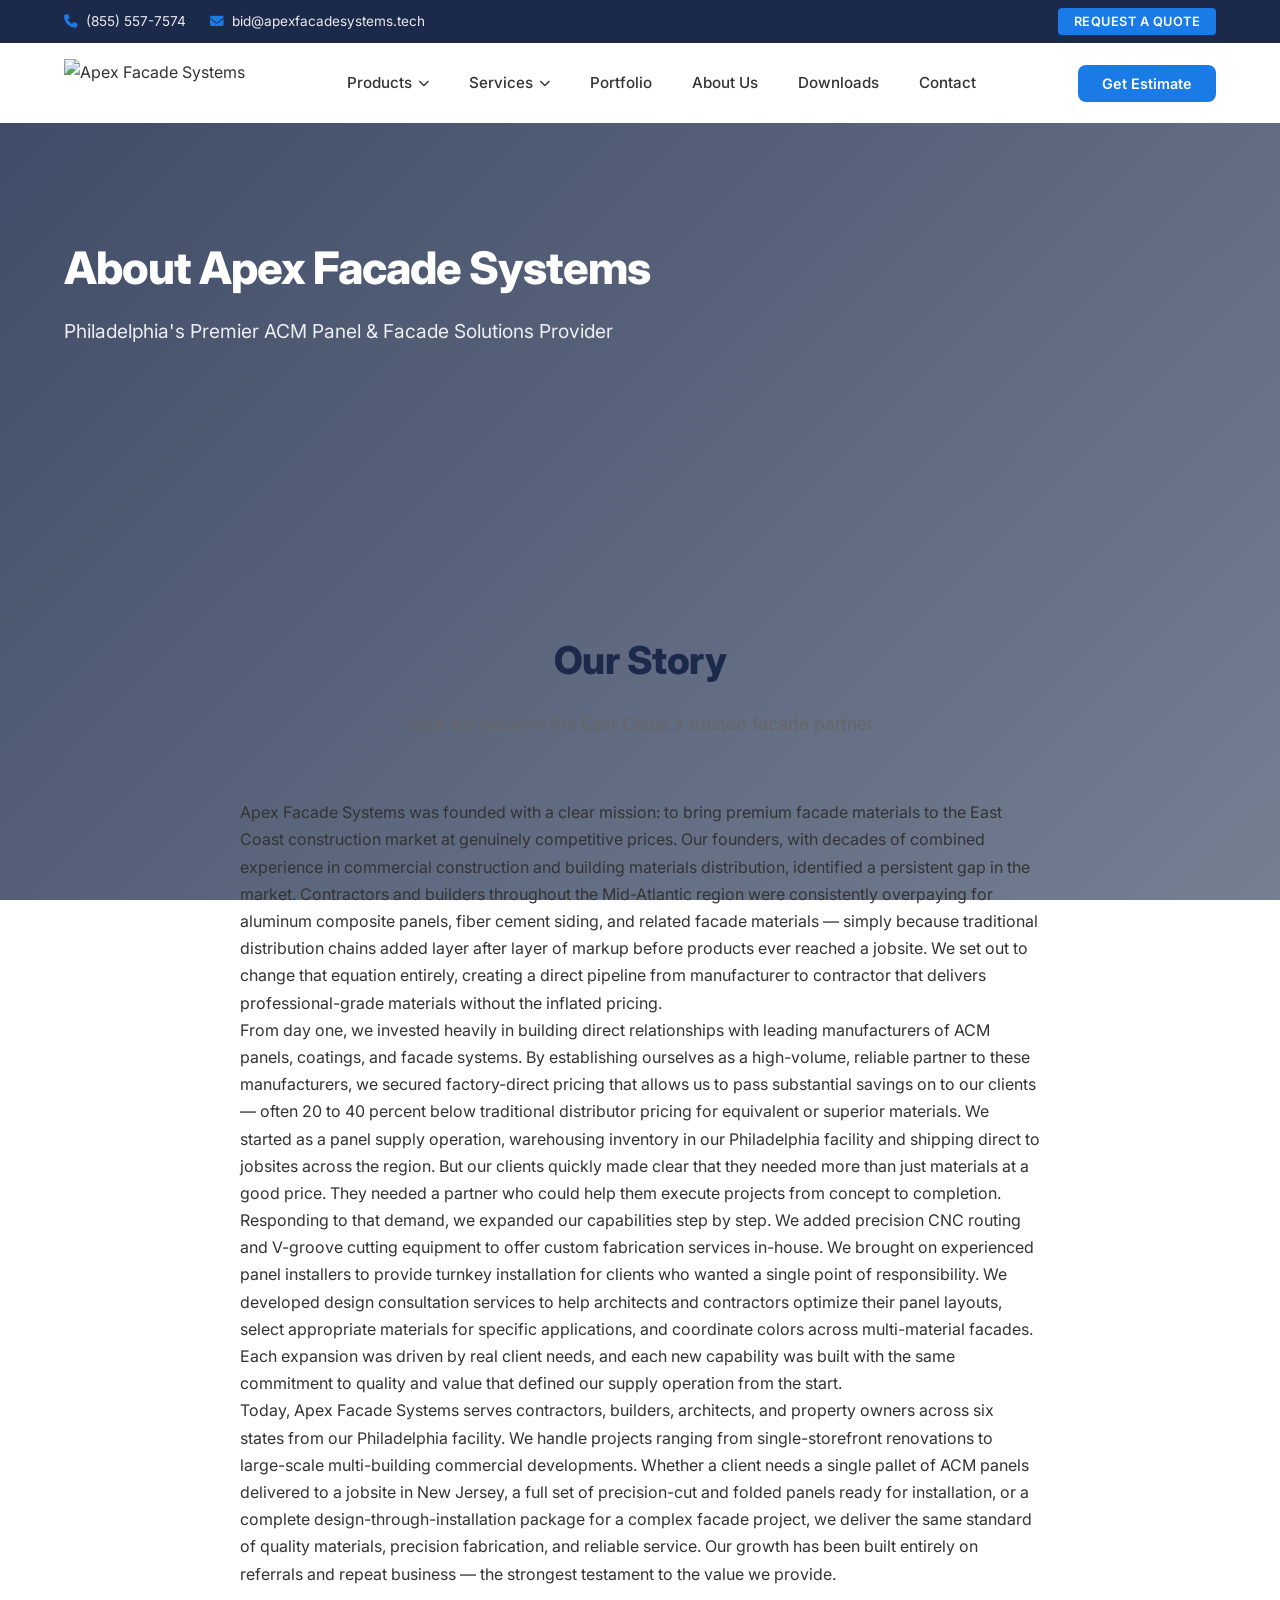
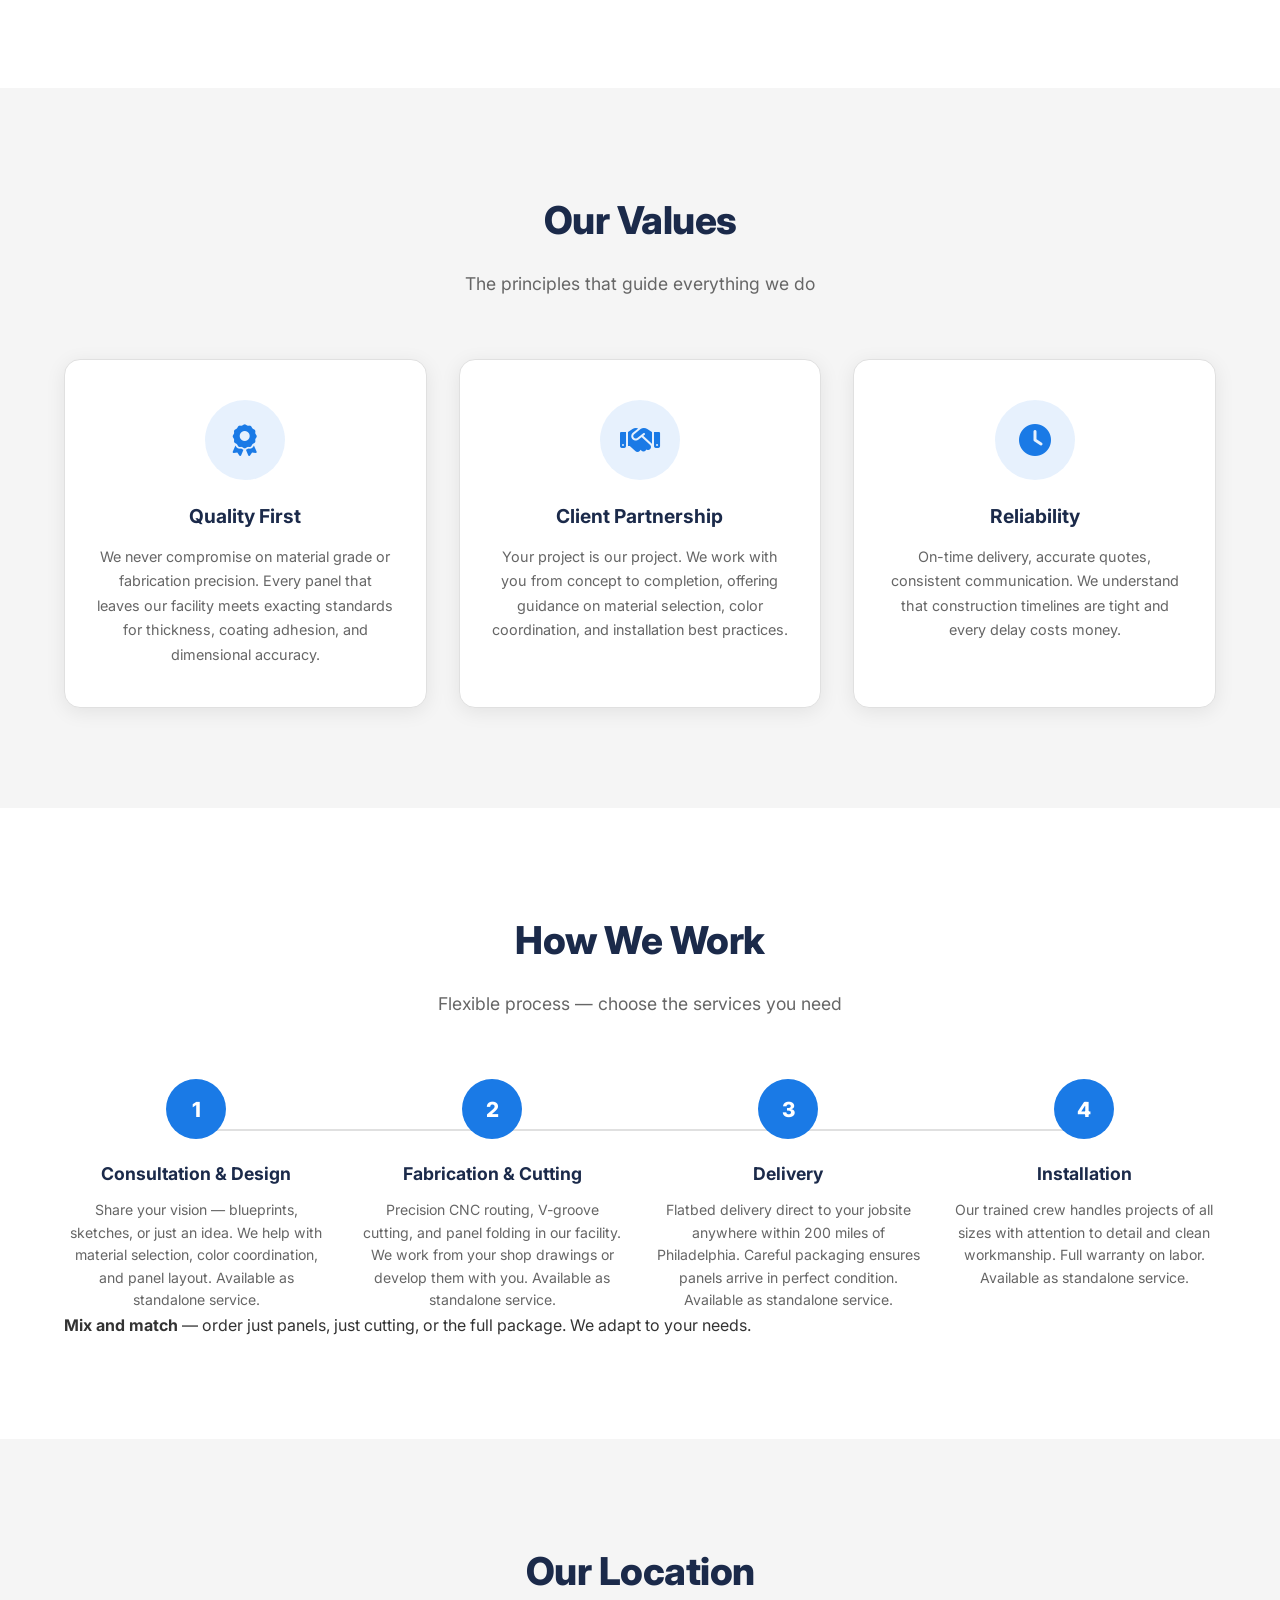
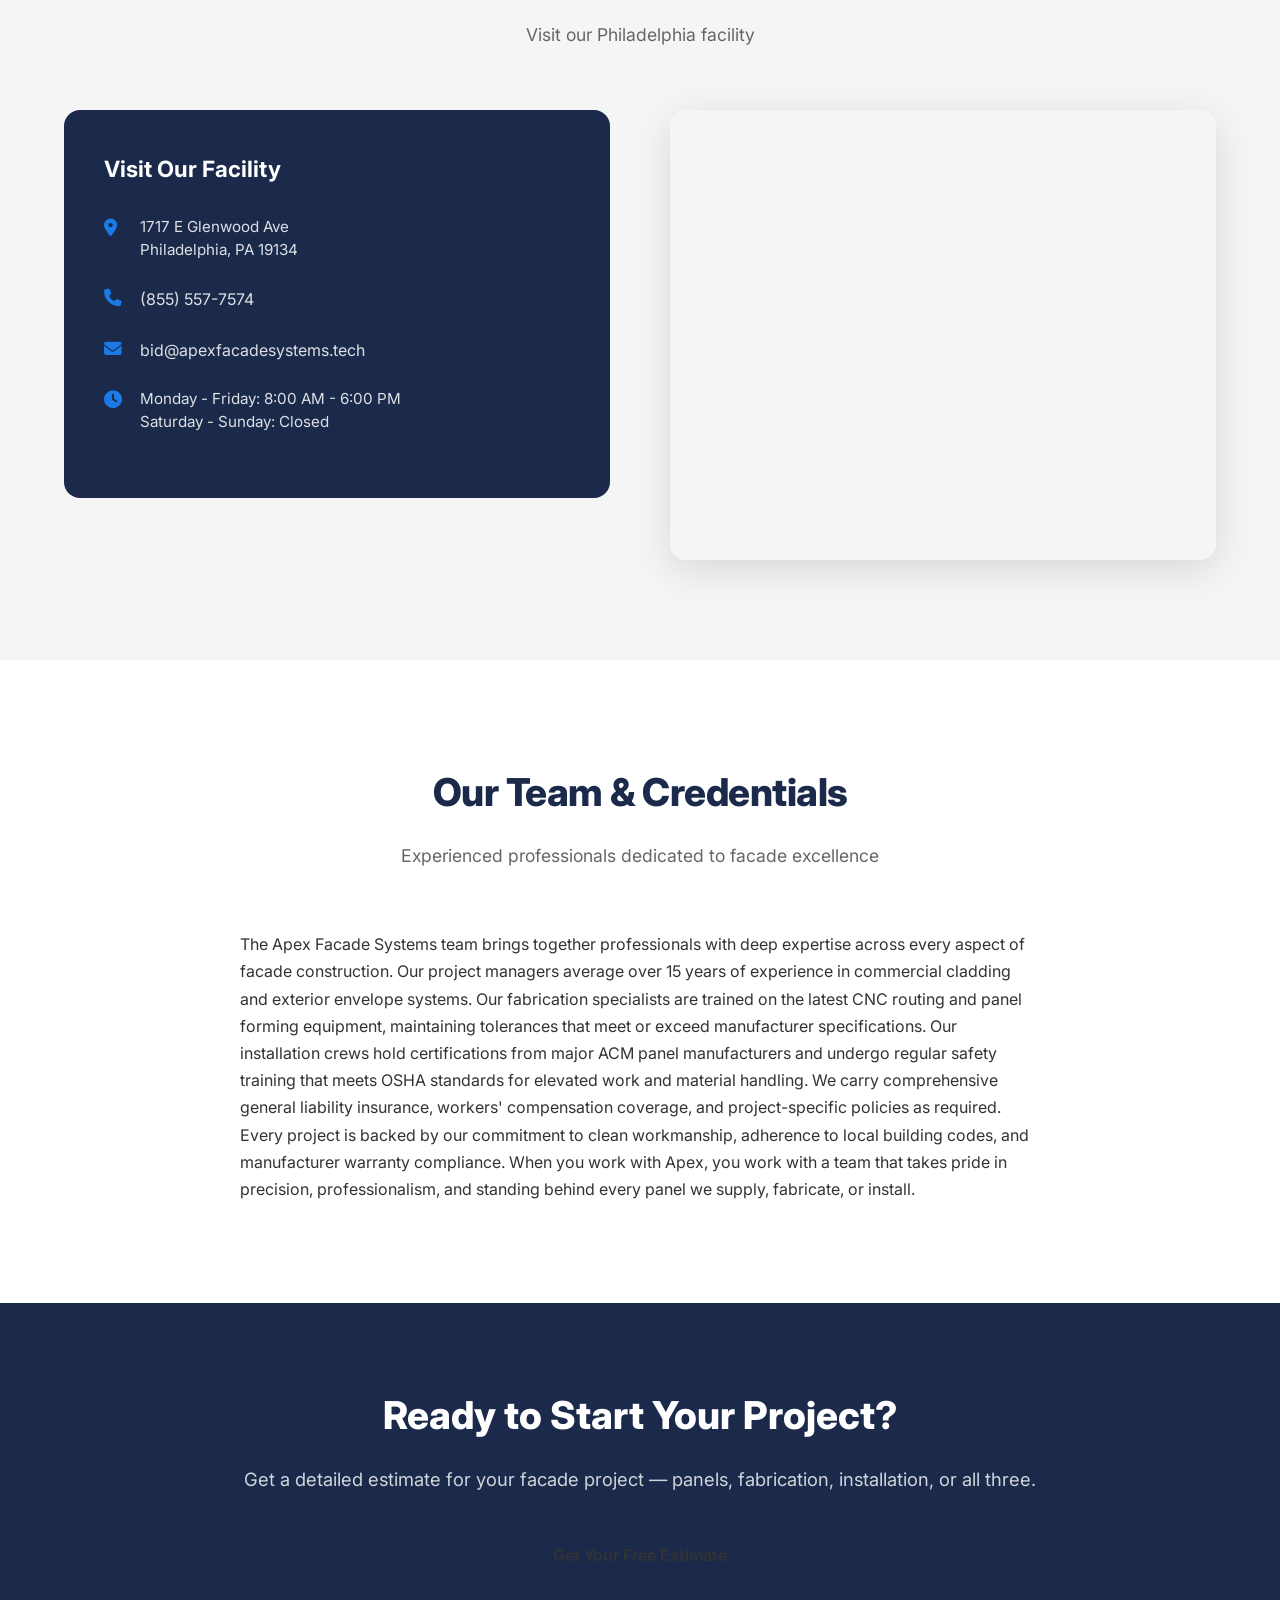
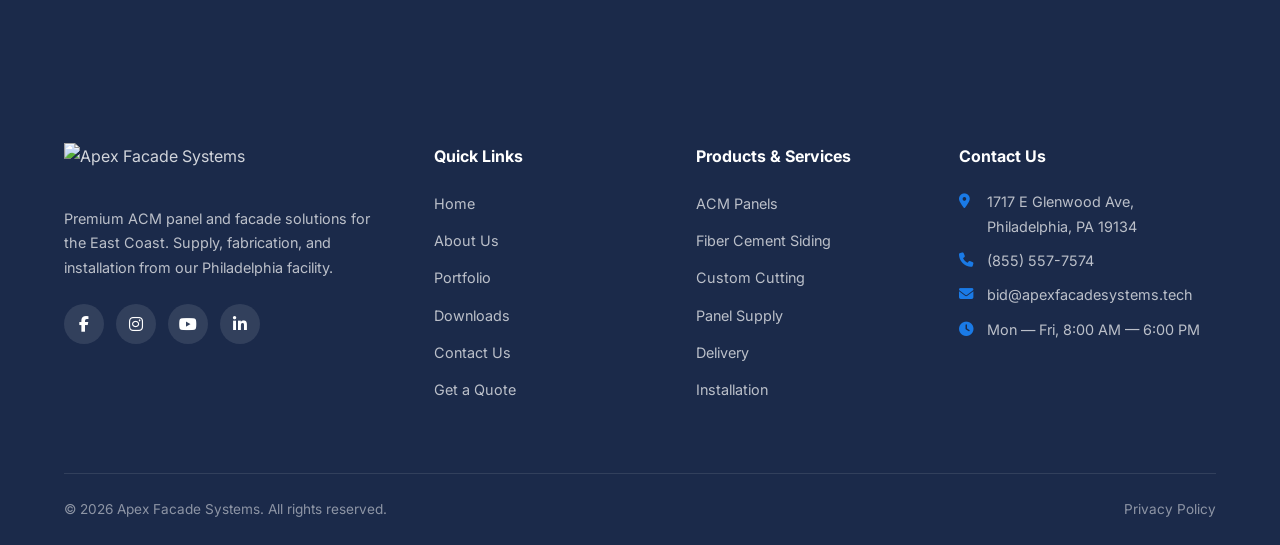
==== about.html @ 099fd4e0 "Build complete multi-page professional website for Apex Facade Systems Complete website with 8 pages" ====
<!DOCTYPE html>
<html lang="en">
<head>
    <meta charset="UTF-8">
    <meta name="viewport" content="width=device-width, initial-scale=1.0">
    <title>About Us | Apex Facade Systems - Philadelphia ACM Panel Experts</title>
    <meta name="description" content="Learn about Apex Facade Systems — Philadelphia's premier ACM panel and facade solutions provider. Factory-direct pricing, precision fabrication, and reliable service for contractors across 6 states.">
    <meta name="keywords" content="ACM panels Philadelphia, facade systems, aluminum composite panels, about Apex Facade Systems">
    <link rel="canonical" href="https://apexfacadesystems.tech/about.html">

    <!-- Open Graph Tags -->
    <meta property="og:title" content="About Us | Apex Facade Systems - Philadelphia ACM Panel Experts">
    <meta property="og:description" content="Philadelphia's premier ACM panel and facade solutions provider. Factory-direct pricing, precision fabrication, and reliable service for contractors across 6 states.">
    <meta property="og:type" content="website">
    <meta property="og:url" content="https://apexfacadesystems.tech/about.html">
    <meta property="og:image" content="https://apexfacadesystems.tech/images/og-about.jpg">
    <meta property="og:site_name" content="Apex Facade Systems">

    <!-- Twitter Card -->
    <meta name="twitter:card" content="summary_large_image">
    <meta name="twitter:title" content="About Us | Apex Facade Systems - Philadelphia ACM Panel Experts">
    <meta name="twitter:description" content="Philadelphia's premier ACM panel and facade solutions provider. Factory-direct pricing, precision fabrication, and reliable service.">
    <meta name="twitter:image" content="https://apexfacadesystems.tech/images/og-about.jpg">

    <!-- Font Awesome 6 -->
    <link rel="stylesheet" href="https://cdnjs.cloudflare.com/ajax/libs/font-awesome/6.5.1/css/all.min.css">

    <!-- Main Stylesheet -->
    <link rel="stylesheet" href="css/style.css">

    <!-- Schema.org JSON-LD -->
    <script type="application/ld+json">
    {
        "@context": "https://schema.org",
        "@type": "HomeAndConstructionBusiness",
        "name": "Apex Facade Systems",
        "address": {
            "@type": "PostalAddress",
            "streetAddress": "1717 E Glenwood Ave",
            "addressLocality": "Philadelphia",
            "addressRegion": "PA",
            "postalCode": "19134",
            "addressCountry": "US"
        },
        "telephone": "(855) 557-7574",
        "email": "bid@apexfacadesystems.tech",
        "url": "https://apexfacadesystems.tech",
        "openingHours": "Mo-Fr 08:00-18:00",
        "image": "https://apexfacadesystems.tech/images/logo.png",
        "description": "Philadelphia's premier ACM panel and facade solutions provider offering factory-direct pricing, precision fabrication, and reliable service.",
        "areaServed": ["Pennsylvania", "New Jersey", "Delaware", "Maryland", "New York", "Connecticut"]
    }
    </script>

    <!-- Google Analytics 4 Placeholder -->
    <!-- <script async src="https://www.googletagmanager.com/gtag/js?id=G-XXXXXXXXXX"></script>
    <script>
        window.dataLayer = window.dataLayer || [];
        function gtag(){dataLayer.push(arguments);}
        gtag('js', new Date());
        gtag('config', 'G-XXXXXXXXXX');
    </script> -->

    <!-- Facebook Pixel Placeholder -->
    <!-- <script>
        !function(f,b,e,v,n,t,s)
        {if(f.fbq)return;n=f.fbq=function(){n.callMethod?
        n.callMethod.apply(n,arguments):n.queue.push(arguments)};
        if(!f._fbq)f._fbq=n;n.push=n;n.loaded=!0;n.version='2.0';
        n.queue=[];t=b.createElement(e);t.async=!0;
        t.src=v;s=b.getElementsByTagName(e)[0];
        s.parentNode.insertBefore(t,s)}(window, document,'script',
        'https://connect.facebook.net/en_US/fbevents.js');
        fbq('init', 'XXXXXXXXXXXXXXXXX');
        fbq('track', 'PageView');
    </script> -->
</head>
<body>

    <!-- Top Bar -->
    <div class="top-bar">
        <div class="container">
            <div class="top-bar-left">
                <a data-phone href="#"><i class="fas fa-phone"></i> <span>Loading...</span></a>
                <a data-email href="#"><i class="fas fa-envelope"></i> <span>Loading...</span></a>
            </div>
            <div class="top-bar-right">
                <a href="estimate.html" class="btn-sm">Request a Quote</a>
            </div>
        </div>
    </div>

    <!-- Navigation -->
    <nav class="main-nav">
        <div class="container">
            <a href="index.html" class="nav-logo">
                <img src="images/logo.png" alt="Apex Facade Systems">
            </a>
            <ul class="nav-menu">
                <li>
                    <a href="#">Products <i class="fas fa-chevron-down"></i></a>
                    <ul class="dropdown">
                        <li><a href="acm-panels.html">ACM Panels</a></li>
                        <li><a href="fiber-cement.html">Fiber Cement Siding</a></li>
                    </ul>
                </li>
                <li>
                    <a href="#">Services <i class="fas fa-chevron-down"></i></a>
                    <ul class="dropdown">
                        <li><a href="about.html#process">Panel Supply &amp; Delivery</a></li>
                        <li><a href="about.html#process">Custom Cutting &amp; Fabrication</a></li>
                        <li><a href="about.html#process">Design &amp; Consultation</a></li>
                        <li><a href="about.html#process">Installation</a></li>
                    </ul>
                </li>
                <li><a href="portfolio.html">Portfolio</a></li>
                <li><a href="about.html">About Us</a></li>
                <li><a href="downloads.html">Downloads</a></li>
                <li><a href="contact.html">Contact</a></li>
            </ul>
            <div class="nav-cta">
                <a href="estimate.html" class="btn-primary">Get Estimate</a>
            </div>
            <div class="nav-toggle" id="navToggle">
                <span></span>
                <span></span>
                <span></span>
            </div>
        </div>
    </nav>
    <div class="mobile-overlay" id="mobileOverlay"></div>

    <!-- Page Hero -->
    <section class="page-hero">
        <img src="https://images.unsplash.com/photo-1541888946425-d81bb19240f5?w=1920&q=80" alt="Construction site" class="hero-bg" loading="eager">
        <div class="hero-overlay"></div>
        <div class="container">
            <div class="hero-content fade-up">
                <h1>About Apex Facade Systems</h1>
                <p>Philadelphia's Premier ACM Panel &amp; Facade Solutions Provider</p>
            </div>
        </div>
    </section>

    <!-- Our Story Section -->
    <section class="section">
        <div class="container">
            <div class="section-header fade-up">
                <h2>Our Story</h2>
                <p>How we became the East Coast's trusted facade partner</p>
            </div>
            <div class="content-narrow fade-up" style="max-width: 800px; margin: 0 auto;">
                <p>Apex Facade Systems was founded with a clear mission: to bring premium facade materials to the East Coast construction market at genuinely competitive prices. Our founders, with decades of combined experience in commercial construction and building materials distribution, identified a persistent gap in the market. Contractors and builders throughout the Mid-Atlantic region were consistently overpaying for aluminum composite panels, fiber cement siding, and related facade materials — simply because traditional distribution chains added layer after layer of markup before products ever reached a jobsite. We set out to change that equation entirely, creating a direct pipeline from manufacturer to contractor that delivers professional-grade materials without the inflated pricing.</p>

                <p>From day one, we invested heavily in building direct relationships with leading manufacturers of ACM panels, coatings, and facade systems. By establishing ourselves as a high-volume, reliable partner to these manufacturers, we secured factory-direct pricing that allows us to pass substantial savings on to our clients — often 20 to 40 percent below traditional distributor pricing for equivalent or superior materials. We started as a panel supply operation, warehousing inventory in our Philadelphia facility and shipping direct to jobsites across the region. But our clients quickly made clear that they needed more than just materials at a good price. They needed a partner who could help them execute projects from concept to completion.</p>

                <p>Responding to that demand, we expanded our capabilities step by step. We added precision CNC routing and V-groove cutting equipment to offer custom fabrication services in-house. We brought on experienced panel installers to provide turnkey installation for clients who wanted a single point of responsibility. We developed design consultation services to help architects and contractors optimize their panel layouts, select appropriate materials for specific applications, and coordinate colors across multi-material facades. Each expansion was driven by real client needs, and each new capability was built with the same commitment to quality and value that defined our supply operation from the start.</p>

                <p>Today, Apex Facade Systems serves contractors, builders, architects, and property owners across six states from our Philadelphia facility. We handle projects ranging from single-storefront renovations to large-scale multi-building commercial developments. Whether a client needs a single pallet of ACM panels delivered to a jobsite in New Jersey, a full set of precision-cut and folded panels ready for installation, or a complete design-through-installation package for a complex facade project, we deliver the same standard of quality materials, precision fabrication, and reliable service. Our growth has been built entirely on referrals and repeat business — the strongest testament to the value we provide.</p>
            </div>
        </div>
    </section>

    <!-- Our Values Section -->
    <section class="section section-alt">
        <div class="container">
            <div class="section-header fade-up">
                <h2>Our Values</h2>
                <p>The principles that guide everything we do</p>
            </div>
            <div class="values-grid">
                <div class="value-card fade-up">
                    <div class="value-icon">
                        <i class="fas fa-award"></i>
                    </div>
                    <h3>Quality First</h3>
                    <p>We never compromise on material grade or fabrication precision. Every panel that leaves our facility meets exacting standards for thickness, coating adhesion, and dimensional accuracy.</p>
                </div>
                <div class="value-card fade-up">
                    <div class="value-icon">
                        <i class="fas fa-handshake"></i>
                    </div>
                    <h3>Client Partnership</h3>
                    <p>Your project is our project. We work with you from concept to completion, offering guidance on material selection, color coordination, and installation best practices.</p>
                </div>
                <div class="value-card fade-up">
                    <div class="value-icon">
                        <i class="fas fa-clock"></i>
                    </div>
                    <h3>Reliability</h3>
                    <p>On-time delivery, accurate quotes, consistent communication. We understand that construction timelines are tight and every delay costs money.</p>
                </div>
            </div>
        </div>
    </section>

    <!-- Our Process Section -->
    <section class="section" id="process">
        <div class="container">
            <div class="section-header fade-up">
                <h2>How We Work</h2>
                <p>Flexible process — choose the services you need</p>
            </div>
            <div class="process-steps">
                <div class="process-step fade-up">
                    <div class="step-number">1</div>
                    <h3>Consultation &amp; Design</h3>
                    <p>Share your vision — blueprints, sketches, or just an idea. We help with material selection, color coordination, and panel layout. Available as standalone service.</p>
                </div>
                <div class="process-step fade-up">
                    <div class="step-number">2</div>
                    <h3>Fabrication &amp; Cutting</h3>
                    <p>Precision CNC routing, V-groove cutting, and panel folding in our facility. We work from your shop drawings or develop them with you. Available as standalone service.</p>
                </div>
                <div class="process-step fade-up">
                    <div class="step-number">3</div>
                    <h3>Delivery</h3>
                    <p>Flatbed delivery direct to your jobsite anywhere within 200 miles of Philadelphia. Careful packaging ensures panels arrive in perfect condition. Available as standalone service.</p>
                </div>
                <div class="process-step fade-up">
                    <div class="step-number">4</div>
                    <h3>Installation</h3>
                    <p>Our trained crew handles projects of all sizes with attention to detail and clean workmanship. Full warranty on labor. Available as standalone service.</p>
                </div>
            </div>
            <p class="process-note fade-up"><strong>Mix and match</strong> — order just panels, just cutting, or the full package. We adapt to your needs.</p>
        </div>
    </section>

    <!-- Google Map / Contact Section -->
    <section class="section section-alt">
        <div class="container">
            <div class="section-header fade-up">
                <h2>Our Location</h2>
                <p>Visit our Philadelphia facility</p>
            </div>
            <div class="service-area-grid">
                <div class="contact-info-card fade-up">
                    <h3>Visit Our Facility</h3>
                    <ul class="contact-info-list">
                        <li>
                            <i class="fas fa-location-dot"></i>
                            <span>1717 E Glenwood Ave<br>Philadelphia, PA 19134</span>
                        </li>
                        <li>
                            <i class="fas fa-phone"></i>
                            <a data-phone href="#">Loading...</a>
                        </li>
                        <li>
                            <i class="fas fa-envelope"></i>
                            <a data-email href="#">Loading...</a>
                        </li>
                        <li>
                            <i class="fas fa-clock"></i>
                            <span>Monday - Friday: 8:00 AM - 6:00 PM<br>Saturday - Sunday: Closed</span>
                        </li>
                    </ul>
                </div>
                <div class="map-container fade-up">
                    <iframe src="https://www.google.com/maps/embed?pb=!1m18!1m12!1m3!1d3057.0!2d-75.1!3d39.99!2m3!1f0!2f0!3f0!3m2!1i1024!2i768!4f13.1!3m3!1m2!1s0x0%3A0x0!2zMznCsDU5JzI0LjAiTiA3NcKwMDYnMDAuMCJX!5e0!3m2!1sen!2sus!4v1" width="100%" height="400" style="border:0;" allowfullscreen="" loading="lazy" referrerpolicy="no-referrer-when-downgrade" title="Apex Facade Systems Location"></iframe>
                </div>
            </div>
        </div>
    </section>

    <!-- Team / Trust Section -->
    <section class="section">
        <div class="container">
            <div class="section-header fade-up">
                <h2>Our Team &amp; Credentials</h2>
                <p>Experienced professionals dedicated to facade excellence</p>
            </div>
            <div class="content-narrow fade-up" style="max-width: 800px; margin: 0 auto;">
                <p>The Apex Facade Systems team brings together professionals with deep expertise across every aspect of facade construction. Our project managers average over 15 years of experience in commercial cladding and exterior envelope systems. Our fabrication specialists are trained on the latest CNC routing and panel forming equipment, maintaining tolerances that meet or exceed manufacturer specifications. Our installation crews hold certifications from major ACM panel manufacturers and undergo regular safety training that meets OSHA standards for elevated work and material handling. We carry comprehensive general liability insurance, workers' compensation coverage, and project-specific policies as required. Every project is backed by our commitment to clean workmanship, adherence to local building codes, and manufacturer warranty compliance. When you work with Apex, you work with a team that takes pride in precision, professionalism, and standing behind every panel we supply, fabricate, or install.</p>
            </div>
        </div>
    </section>

    <!-- CTA Banner -->
    <section class="cta-banner">
        <div class="container">
            <h2>Ready to Start Your Project?</h2>
            <p>Get a detailed estimate for your facade project — panels, fabrication, installation, or all three.</p>
            <a href="estimate.html" class="btn">Get Your Free Estimate</a>
        </div>
    </section>

    <!-- Footer -->
    <footer class="footer">
        <div class="container">
            <div class="footer-grid">
                <div class="footer-about">
                    <img src="images/logo.png" alt="Apex Facade Systems" class="footer-logo">
                    <p>Premium ACM panel and facade solutions for the East Coast. Supply, fabrication, and installation from our Philadelphia facility.</p>
                    <div class="footer-social">
                        <a href="#" aria-label="Facebook"><i class="fab fa-facebook-f"></i></a>
                        <a href="#" aria-label="Instagram"><i class="fab fa-instagram"></i></a>
                        <a href="#" aria-label="YouTube"><i class="fab fa-youtube"></i></a>
                        <a href="#" aria-label="LinkedIn"><i class="fab fa-linkedin-in"></i></a>
                    </div>
                </div>
                <div class="footer-col">
                    <h4>Quick Links</h4>
                    <ul>
                        <li><a href="index.html">Home</a></li>
                        <li><a href="about.html">About Us</a></li>
                        <li><a href="portfolio.html">Portfolio</a></li>
                        <li><a href="downloads.html">Downloads</a></li>
                        <li><a href="contact.html">Contact Us</a></li>
                        <li><a href="estimate.html">Get a Quote</a></li>
                    </ul>
                </div>
                <div class="footer-col">
                    <h4>Products &amp; Services</h4>
                    <ul>
                        <li><a href="acm-panels.html">ACM Panels</a></li>
                        <li><a href="fiber-cement.html">Fiber Cement Siding</a></li>
                        <li><a href="about.html#process">Custom Cutting</a></li>
                        <li><a href="about.html#process">Panel Supply</a></li>
                        <li><a href="about.html#process">Delivery</a></li>
                        <li><a href="about.html#process">Installation</a></li>
                    </ul>
                </div>
                <div class="footer-col">
                    <h4>Contact Us</h4>
                    <ul class="footer-contact">
                        <li><i class="fas fa-location-dot"></i> <span>1717 E Glenwood Ave,<br>Philadelphia, PA 19134</span></li>
                        <li><i class="fas fa-phone"></i> <a data-phone href="#">Loading...</a></li>
                        <li><i class="fas fa-envelope"></i> <a data-email href="#">Loading...</a></li>
                        <li><i class="fas fa-clock"></i> <span>Mon — Fri, 8:00 AM — 6:00 PM</span></li>
                    </ul>
                </div>
            </div>
            <div class="footer-bottom">
                <span>&copy; 2026 Apex Facade Systems. All rights reserved.</span>
                <a href="#">Privacy Policy</a>
            </div>
        </div>
    </footer>
    <script src="js/main.js"></script>
</body>
</html>
---- css/style.css ----
@import url('https://fonts.googleapis.com/css2?family=Inter:wght@300;400;500;600;700;800;900&display=swap');

:root {
    --primary-navy: #1B2A4A;
    --brand-blue: #1A7AE6;
    --light-blue: #3B9AE6;
    --white: #FFFFFF;
    --light-gray: #F5F5F5;
    --dark-text: #333333;
    --medium-gray: #666666;
    --border-gray: #E0E0E0;
    --shadow: 0 4px 20px rgba(0, 0, 0, 0.08);
    --shadow-lg: 0 10px 40px rgba(0, 0, 0, 0.12);
    --radius: 8px;
    --radius-lg: 16px;
    --transition: all 0.3s cubic-bezier(0.4, 0, 0.2, 1);
}

* {
    margin: 0;
    padding: 0;
    box-sizing: border-box;
}

html {
    scroll-behavior: smooth;
    font-size: 16px;
}

body {
    font-family: 'Inter', -apple-system, BlinkMacSystemFont, sans-serif;
    color: var(--dark-text);
    line-height: 1.7;
    overflow-x: hidden;
    -webkit-font-smoothing: antialiased;
}

img {
    max-width: 100%;
    height: auto;
    display: block;
}

a {
    text-decoration: none;
    color: inherit;
    transition: var(--transition);
}

ul {
    list-style: none;
}

.container {
    max-width: 1200px;
    margin: 0 auto;
    padding: 0 24px;
}

.container-wide {
    max-width: 1400px;
    margin: 0 auto;
    padding: 0 24px;
}

/* ========== TOP BAR ========== */
.top-bar {
    background: var(--primary-navy);
    padding: 10px 0;
    font-size: 0.85rem;
    color: rgba(255, 255, 255, 0.9);
}

.top-bar .container {
    display: flex;
    justify-content: space-between;
    align-items: center;
}

.top-bar-left {
    display: flex;
    align-items: center;
    gap: 24px;
}

.top-bar-left a {
    color: rgba(255, 255, 255, 0.9);
    display: flex;
    align-items: center;
    gap: 8px;
}

.top-bar-left a:hover {
    color: var(--brand-blue);
}

.top-bar-left i {
    color: var(--brand-blue);
}

.top-bar-right .btn-sm {
    background: var(--brand-blue);
    color: var(--white);
    padding: 6px 16px;
    border-radius: 4px;
    font-size: 0.8rem;
    font-weight: 600;
    letter-spacing: 0.5px;
    text-transform: uppercase;
}

.top-bar-right .btn-sm:hover {
    background: var(--light-blue);
}

/* ========== MAIN NAVIGATION ========== */
.main-nav {
    background: var(--white);
    padding: 16px 0;
    position: sticky;
    top: 0;
    z-index: 1000;
    transition: var(--transition);
}

.main-nav.scrolled {
    padding: 10px 0;
    box-shadow: 0 2px 20px rgba(0, 0, 0, 0.1);
}

.main-nav .container {
    display: flex;
    justify-content: space-between;
    align-items: center;
}

.nav-logo img {
    height: 48px;
    width: auto;
}

.main-nav.scrolled .nav-logo img {
    height: 40px;
}

.nav-menu {
    display: flex;
    align-items: center;
    gap: 8px;
}

.nav-menu > li {
    position: relative;
}

.nav-menu > li > a {
    padding: 10px 16px;
    font-size: 0.95rem;
    font-weight: 500;
    color: var(--dark-text);
    border-radius: var(--radius);
    display: flex;
    align-items: center;
    gap: 6px;
}

.nav-menu > li > a:hover {
    color: var(--brand-blue);
    background: rgba(26, 122, 230, 0.05);
}

.nav-menu > li > a .fa-chevron-down {
    font-size: 0.7rem;
    transition: var(--transition);
}

.nav-menu > li:hover > a .fa-chevron-down {
    transform: rotate(180deg);
}

.dropdown {
    position: absolute;
    top: 100%;
    left: 0;
    background: var(--white);
    min-width: 240px;
    border-radius: var(--radius);
    box-shadow: var(--shadow-lg);
    padding: 12px 0;
    opacity: 0;
    visibility: hidden;
    transform: translateY(10px);
    transition: var(--transition);
    border: 1px solid var(--border-gray);
}

.nav-menu > li:hover .dropdown {
    opacity: 1;
    visibility: visible;
    transform: translateY(0);
}

.dropdown a {
    display: block;
    padding: 10px 24px;
    font-size: 0.9rem;
    color: var(--dark-text);
}

.dropdown a:hover {
    background: var(--light-gray);
    color: var(--brand-blue);
}

.nav-cta .btn-primary {
    background: var(--brand-blue);
    color: var(--white);
    padding: 10px 24px;
    border-radius: var(--radius);
    font-weight: 600;
    font-size: 0.9rem;
}

.nav-cta .btn-primary:hover {
    background: var(--light-blue);
    transform: translateY(-1px);
    box-shadow: 0 4px 12px rgba(26, 122, 230, 0.3);
}

/* Hamburger */
.nav-toggle {
    display: none;
    flex-direction: column;
    gap: 5px;
    cursor: pointer;
    padding: 8px;
    z-index: 1001;
}

.nav-toggle span {
    width: 24px;
    height: 2.5px;
    background: var(--dark-text);
    border-radius: 2px;
    transition: var(--transition);
}

.nav-toggle.active span:nth-child(1) {
    transform: rotate(45deg) translate(5px, 5px);
}

.nav-toggle.active span:nth-child(2) {
    opacity: 0;
}

.nav-toggle.active span:nth-child(3) {
    transform: rotate(-45deg) translate(5px, -5px);
}

/* Mobile Nav */
.mobile-overlay {
    display: none;
    position: fixed;
    top: 0;
    left: 0;
    width: 100%;
    height: 100%;
    background: rgba(0, 0, 0, 0.5);
    z-index: 998;
    opacity: 0;
    transition: opacity 0.3s ease;
}

.mobile-overlay.active {
    opacity: 1;
}

/* ========== BUTTONS ========== */
.btn {
    display: inline-flex;
    align-items: center;
    gap: 8px;
    padding: 14px 32px;
    border-radius: var(--radius);
    font-weight: 600;
    font-size: 1rem;
    cursor: pointer;
    border: none;
    transition: var(--transition);
    text-align: center;
    justify-content: center;
}

.btn-primary {
    background: var(--brand-blue);
    color: var(--white);
}

.btn-primary:hover {
    background: var(--light-blue);
    transform: translateY(-2px);
    box-shadow: 0 6px 20px rgba(26, 122, 230, 0.35);
}

.btn-outline {
    background: transparent;
    color: var(--white);
    border: 2px solid var(--white);
}

.btn-outline:hover {
    background: var(--white);
    color: var(--primary-navy);
    transform: translateY(-2px);
}

.btn-outline-dark {
    background: transparent;
    color: var(--brand-blue);
    border: 2px solid var(--brand-blue);
}

.btn-outline-dark:hover {
    background: var(--brand-blue);
    color: var(--white);
    transform: translateY(-2px);
}

.btn-lg {
    padding: 18px 40px;
    font-size: 1.1rem;
}

/* ========== HERO SECTIONS ========== */
.hero {
    position: relative;
    min-height: 85vh;
    display: flex;
    align-items: center;
    overflow: hidden;
}

.hero-bg {
    position: absolute;
    top: 0;
    left: 0;
    width: 100%;
    height: 100%;
    object-fit: cover;
    z-index: -2;
}

.hero-overlay {
    position: absolute;
    top: 0;
    left: 0;
    width: 100%;
    height: 100%;
    background: linear-gradient(135deg, rgba(27, 42, 74, 0.85) 0%, rgba(27, 42, 74, 0.6) 100%);
    z-index: -1;
}

.hero-content {
    position: relative;
    z-index: 1;
    max-width: 700px;
}

.hero-content h1 {
    font-size: 3.2rem;
    font-weight: 800;
    color: var(--white);
    line-height: 1.15;
    margin-bottom: 20px;
    letter-spacing: -1px;
}

.hero-content p {
    font-size: 1.2rem;
    color: rgba(255, 255, 255, 0.9);
    margin-bottom: 32px;
    line-height: 1.7;
}

.hero-buttons {
    display: flex;
    gap: 16px;
    flex-wrap: wrap;
}

/* Page Hero (smaller) */
.page-hero {
    min-height: 45vh;
    padding: 120px 0 80px;
}

.page-hero .hero-content {
    max-width: 800px;
}

.page-hero .hero-content h1 {
    font-size: 2.8rem;
}

.breadcrumb {
    display: flex;
    gap: 8px;
    margin-bottom: 16px;
    font-size: 0.9rem;
    color: rgba(255, 255, 255, 0.7);
}

.breadcrumb a {
    color: rgba(255, 255, 255, 0.7);
}

.breadcrumb a:hover {
    color: var(--brand-blue);
}

.breadcrumb span {
    color: rgba(255, 255, 255, 0.5);
}

/* ========== SECTIONS ========== */
section {
    padding: 100px 0;
}

.section-header {
    text-align: center;
    margin-bottom: 60px;
    max-width: 700px;
    margin-left: auto;
    margin-right: auto;
}

.section-header h2 {
    font-size: 2.4rem;
    font-weight: 800;
    color: var(--primary-navy);
    margin-bottom: 16px;
    letter-spacing: -0.5px;
}

.section-header p {
    font-size: 1.1rem;
    color: var(--medium-gray);
    line-height: 1.7;
}

.section-alt {
    background: var(--light-gray);
}

/* ========== STATS BAR ========== */
.stats-bar {
    background: var(--primary-navy);
    padding: 50px 0;
}

.stats-grid {
    display: grid;
    grid-template-columns: repeat(4, 1fr);
    gap: 32px;
    text-align: center;
}

.stat-item i {
    font-size: 2rem;
    color: var(--brand-blue);
    margin-bottom: 12px;
}

.stat-item .stat-number {
    font-size: 2.2rem;
    font-weight: 800;
    color: var(--white);
    display: block;
}

.stat-item .stat-label {
    font-size: 0.9rem;
    color: rgba(255, 255, 255, 0.7);
    margin-top: 4px;
}

/* ========== SERVICE CARDS ========== */
.services-grid {
    display: grid;
    grid-template-columns: repeat(2, 1fr);
    gap: 32px;
}

.service-card {
    background: var(--white);
    padding: 40px;
    border-radius: var(--radius-lg);
    box-shadow: var(--shadow);
    transition: var(--transition);
    border: 1px solid var(--border-gray);
}

.service-card:hover {
    transform: translateY(-4px);
    box-shadow: var(--shadow-lg);
    border-color: var(--brand-blue);
}

.service-card .card-icon {
    width: 60px;
    height: 60px;
    background: rgba(26, 122, 230, 0.1);
    border-radius: 12px;
    display: flex;
    align-items: center;
    justify-content: center;
    margin-bottom: 20px;
}

.service-card .card-icon i {
    font-size: 1.5rem;
    color: var(--brand-blue);
}

.service-card h3 {
    font-size: 1.3rem;
    font-weight: 700;
    color: var(--primary-navy);
    margin-bottom: 12px;
}

.service-card p {
    color: var(--medium-gray);
    font-size: 0.95rem;
    line-height: 1.7;
    margin-bottom: 16px;
}

.service-card .card-link {
    color: var(--brand-blue);
    font-weight: 600;
    font-size: 0.9rem;
    display: inline-flex;
    align-items: center;
    gap: 6px;
}

.service-card .card-link:hover {
    gap: 10px;
}

/* ========== PRODUCT CARDS ========== */
.products-grid {
    display: grid;
    grid-template-columns: repeat(2, 1fr);
    gap: 32px;
}

.product-card {
    position: relative;
    border-radius: var(--radius-lg);
    overflow: hidden;
    min-height: 420px;
    display: flex;
    align-items: flex-end;
}

.product-card img {
    position: absolute;
    top: 0;
    left: 0;
    width: 100%;
    height: 100%;
    object-fit: cover;
    transition: transform 0.6s ease;
}

.product-card:hover img {
    transform: scale(1.05);
}

.product-card .card-overlay {
    position: absolute;
    top: 0;
    left: 0;
    width: 100%;
    height: 100%;
    background: linear-gradient(to top, rgba(27, 42, 74, 0.9) 0%, rgba(27, 42, 74, 0.2) 60%);
}

.product-card .card-content {
    position: relative;
    z-index: 1;
    padding: 40px;
    color: var(--white);
}

.product-card .card-content h3 {
    font-size: 1.6rem;
    font-weight: 700;
    margin-bottom: 12px;
}

.product-card .card-content p {
    color: rgba(255, 255, 255, 0.85);
    margin-bottom: 20px;
    font-size: 0.95rem;
}

.product-card .card-content a {
    color: var(--brand-blue);
    font-weight: 600;
    display: inline-flex;
    align-items: center;
    gap: 8px;
}

.product-card .card-content a:hover {
    color: var(--light-blue);
    gap: 12px;
}

/* ========== COLOR SWATCHES ========== */
.colors-grid {
    display: grid;
    grid-template-columns: repeat(5, 1fr);
    gap: 24px;
}

.color-swatch {
    text-align: center;
    cursor: pointer;
    transition: var(--transition);
}

.color-swatch:hover {
    transform: translateY(-4px);
}

.color-swatch .swatch {
    width: 80px;
    height: 80px;
    border-radius: 50%;
    margin: 0 auto 12px;
    box-shadow: 0 4px 12px rgba(0, 0, 0, 0.15);
    border: 3px solid var(--white);
    transition: var(--transition);
}

.color-swatch:hover .swatch {
    transform: scale(1.1);
    box-shadow: 0 6px 20px rgba(0, 0, 0, 0.25);
}

.color-swatch .color-name {
    font-size: 0.8rem;
    font-weight: 500;
    color: var(--medium-gray);
}

/* ========== WHY CHOOSE US ========== */
.why-us-grid {
    display: grid;
    grid-template-columns: 1fr 1fr;
    gap: 60px;
    align-items: center;
}

.why-us-image {
    border-radius: var(--radius-lg);
    overflow: hidden;
    box-shadow: var(--shadow-lg);
}

.why-us-image img {
    width: 100%;
    height: 500px;
    object-fit: cover;
}

.why-us-benefits {
    display: flex;
    flex-direction: column;
    gap: 28px;
}

.benefit-item {
    display: flex;
    gap: 20px;
    align-items: flex-start;
}

.benefit-item .benefit-icon {
    width: 50px;
    height: 50px;
    min-width: 50px;
    background: rgba(26, 122, 230, 0.1);
    border-radius: 12px;
    display: flex;
    align-items: center;
    justify-content: center;
}

.benefit-item .benefit-icon i {
    font-size: 1.2rem;
    color: var(--brand-blue);
}

.benefit-item h4 {
    font-size: 1.1rem;
    font-weight: 700;
    color: var(--primary-navy);
    margin-bottom: 6px;
}

.benefit-item p {
    font-size: 0.9rem;
    color: var(--medium-gray);
    line-height: 1.6;
}

/* ========== SERVICE AREA ========== */
.service-area-grid {
    display: grid;
    grid-template-columns: 1fr 1fr;
    gap: 60px;
    align-items: start;
}

.state-list h3 {
    font-size: 1.1rem;
    font-weight: 700;
    color: var(--primary-navy);
    margin-bottom: 8px;
    margin-top: 20px;
}

.state-list h3:first-child {
    margin-top: 0;
}

.state-list p {
    color: var(--medium-gray);
    font-size: 0.9rem;
    padding-left: 16px;
}

.map-container {
    border-radius: var(--radius-lg);
    overflow: hidden;
    box-shadow: var(--shadow-lg);
    height: 450px;
}

.map-container iframe {
    width: 100%;
    height: 100%;
    border: 0;
}

/* ========== TESTIMONIALS ========== */
.testimonials-grid {
    display: grid;
    grid-template-columns: repeat(3, 1fr);
    gap: 32px;
}

.testimonial-card {
    background: var(--white);
    padding: 36px;
    border-radius: var(--radius-lg);
    box-shadow: var(--shadow);
    border: 1px solid var(--border-gray);
    position: relative;
}

.testimonial-card::before {
    content: '\201C';
    font-size: 4rem;
    color: var(--brand-blue);
    opacity: 0.2;
    position: absolute;
    top: 16px;
    left: 24px;
    font-family: Georgia, serif;
    line-height: 1;
}

.testimonial-card .quote {
    font-size: 0.95rem;
    color: var(--medium-gray);
    line-height: 1.7;
    margin-bottom: 24px;
    font-style: italic;
    position: relative;
    z-index: 1;
}

.testimonial-card .author {
    display: flex;
    align-items: center;
    gap: 12px;
}

.testimonial-card .author-avatar {
    width: 44px;
    height: 44px;
    border-radius: 50%;
    background: var(--brand-blue);
    display: flex;
    align-items: center;
    justify-content: center;
    color: var(--white);
    font-weight: 700;
    font-size: 1rem;
}

.testimonial-card .author-info h4 {
    font-size: 0.95rem;
    font-weight: 600;
    color: var(--primary-navy);
}

.testimonial-card .author-info p {
    font-size: 0.8rem;
    color: var(--medium-gray);
}

/* ========== CTA BANNER ========== */
.cta-banner {
    background: var(--primary-navy);
    padding: 80px 0;
    text-align: center;
}

.cta-banner h2 {
    font-size: 2.4rem;
    font-weight: 800;
    color: var(--white);
    margin-bottom: 16px;
}

.cta-banner p {
    font-size: 1.15rem;
    color: rgba(255, 255, 255, 0.8);
    margin-bottom: 32px;
}

/* ========== FOOTER ========== */
.footer {
    background: var(--primary-navy);
    padding: 80px 0 0;
    color: rgba(255, 255, 255, 0.8);
}

.footer-grid {
    display: grid;
    grid-template-columns: 1.5fr 1fr 1fr 1.2fr;
    gap: 48px;
    padding-bottom: 60px;
    border-bottom: 1px solid rgba(255, 255, 255, 0.1);
}

.footer-about .footer-logo {
    height: 44px;
    margin-bottom: 20px;
}

.footer-about p {
    font-size: 0.9rem;
    line-height: 1.7;
    margin-bottom: 24px;
    color: rgba(255, 255, 255, 0.7);
}

.footer-social {
    display: flex;
    gap: 12px;
}

.footer-social a {
    width: 40px;
    height: 40px;
    border-radius: 50%;
    background: rgba(255, 255, 255, 0.1);
    display: flex;
    align-items: center;
    justify-content: center;
    color: var(--white);
    font-size: 1rem;
    transition: var(--transition);
}

.footer-social a:hover {
    background: var(--brand-blue);
    transform: translateY(-2px);
}

.footer-col h4 {
    font-size: 1rem;
    font-weight: 700;
    color: var(--white);
    margin-bottom: 20px;
}

.footer-col ul li {
    margin-bottom: 10px;
}

.footer-col ul li a {
    font-size: 0.9rem;
    color: rgba(255, 255, 255, 0.7);
    transition: var(--transition);
}

.footer-col ul li a:hover {
    color: var(--brand-blue);
    padding-left: 4px;
}

.footer-contact li {
    display: flex;
    align-items: flex-start;
    gap: 12px;
    margin-bottom: 14px;
    font-size: 0.9rem;
    color: rgba(255, 255, 255, 0.7);
}

.footer-contact li i {
    color: var(--brand-blue);
    margin-top: 4px;
    min-width: 16px;
}

.footer-bottom {
    padding: 24px 0;
    display: flex;
    justify-content: space-between;
    align-items: center;
    font-size: 0.85rem;
    color: rgba(255, 255, 255, 0.5);
}

.footer-bottom a {
    color: rgba(255, 255, 255, 0.5);
}

.footer-bottom a:hover {
    color: var(--brand-blue);
}

/* ========== FEATURES GRID ========== */
.features-grid {
    display: grid;
    grid-template-columns: repeat(3, 1fr);
    gap: 32px;
}

.feature-card {
    background: var(--white);
    padding: 36px;
    border-radius: var(--radius-lg);
    text-align: center;
    box-shadow: var(--shadow);
    border: 1px solid var(--border-gray);
    transition: var(--transition);
}

.feature-card:hover {
    transform: translateY(-4px);
    box-shadow: var(--shadow-lg);
}

.feature-card .feature-icon {
    width: 70px;
    height: 70px;
    background: rgba(26, 122, 230, 0.1);
    border-radius: 50%;
    display: flex;
    align-items: center;
    justify-content: center;
    margin: 0 auto 20px;
}

.feature-card .feature-icon i {
    font-size: 1.6rem;
    color: var(--brand-blue);
}

.feature-card h3 {
    font-size: 1.15rem;
    font-weight: 700;
    color: var(--primary-navy);
    margin-bottom: 10px;
}

.feature-card p {
    font-size: 0.9rem;
    color: var(--medium-gray);
    line-height: 1.6;
}

/* ========== SPECS TABLE ========== */
.specs-table {
    width: 100%;
    border-collapse: collapse;
    border-radius: var(--radius-lg);
    overflow: hidden;
    box-shadow: var(--shadow);
}

.specs-table th,
.specs-table td {
    padding: 16px 24px;
    text-align: left;
    border-bottom: 1px solid var(--border-gray);
}

.specs-table th {
    background: var(--primary-navy);
    color: var(--white);
    font-weight: 600;
    font-size: 0.9rem;
}

.specs-table tr:nth-child(even) {
    background: var(--light-gray);
}

.specs-table td:first-child {
    font-weight: 600;
    color: var(--primary-navy);
}

/* ========== PORTFOLIO ========== */
.portfolio-filters {
    display: flex;
    justify-content: center;
    gap: 12px;
    margin-bottom: 48px;
    flex-wrap: wrap;
}

.filter-btn {
    padding: 10px 24px;
    border: 2px solid var(--border-gray);
    border-radius: 30px;
    background: transparent;
    font-size: 0.9rem;
    font-weight: 500;
    color: var(--medium-gray);
    cursor: pointer;
    transition: var(--transition);
}

.filter-btn:hover,
.filter-btn.active {
    border-color: var(--brand-blue);
    color: var(--brand-blue);
    background: rgba(26, 122, 230, 0.05);
}

.portfolio-grid {
    display: grid;
    grid-template-columns: repeat(3, 1fr);
    gap: 28px;
}

.portfolio-item {
    border-radius: var(--radius-lg);
    overflow: hidden;
    position: relative;
    cursor: pointer;
    box-shadow: var(--shadow);
}

.portfolio-item img {
    width: 100%;
    height: 300px;
    object-fit: cover;
    transition: transform 0.5s ease;
}

.portfolio-item:hover img {
    transform: scale(1.08);
}

.portfolio-item .portfolio-overlay {
    position: absolute;
    top: 0;
    left: 0;
    width: 100%;
    height: 100%;
    background: rgba(27, 42, 74, 0.85);
    display: flex;
    flex-direction: column;
    justify-content: center;
    align-items: center;
    opacity: 0;
    transition: var(--transition);
}

.portfolio-item:hover .portfolio-overlay {
    opacity: 1;
}

.portfolio-overlay h3 {
    color: var(--white);
    font-size: 1.2rem;
    font-weight: 700;
    margin-bottom: 8px;
    text-align: center;
    padding: 0 20px;
}

.portfolio-overlay .tag {
    background: var(--brand-blue);
    color: var(--white);
    padding: 4px 14px;
    border-radius: 20px;
    font-size: 0.75rem;
    font-weight: 600;
    text-transform: uppercase;
    letter-spacing: 0.5px;
    margin-bottom: 8px;
}

.portfolio-overlay .location {
    color: rgba(255, 255, 255, 0.7);
    font-size: 0.85rem;
}

.portfolio-item .portfolio-info {
    padding: 20px;
    background: var(--white);
}

.portfolio-item .portfolio-info h3 {
    font-size: 1.05rem;
    font-weight: 700;
    color: var(--primary-navy);
    margin-bottom: 6px;
}

.portfolio-item .portfolio-info .meta {
    display: flex;
    justify-content: space-between;
    align-items: center;
    font-size: 0.8rem;
    color: var(--medium-gray);
}

.portfolio-item .portfolio-info .meta .tag {
    background: rgba(26, 122, 230, 0.1);
    color: var(--brand-blue);
    padding: 3px 10px;
    border-radius: 4px;
    font-weight: 600;
    font-size: 0.75rem;
}

/* ========== PROJECT DETAIL MODAL ========== */
.project-modal {
    display: none;
    position: fixed;
    top: 0;
    left: 0;
    width: 100%;
    height: 100%;
    z-index: 10000;
    padding: 40px;
    overflow-y: auto;
}

.project-modal.active {
    display: flex;
    align-items: flex-start;
    justify-content: center;
}

.modal-backdrop {
    position: fixed;
    top: 0;
    left: 0;
    width: 100%;
    height: 100%;
    background: rgba(0, 0, 0, 0.7);
    z-index: -1;
}

.modal-content {
    background: var(--white);
    border-radius: var(--radius-lg);
    max-width: 800px;
    width: 100%;
    padding: 48px;
    position: relative;
    margin: 40px auto;
}

.modal-close {
    position: absolute;
    top: 20px;
    right: 20px;
    width: 40px;
    height: 40px;
    border-radius: 50%;
    border: none;
    background: var(--light-gray);
    cursor: pointer;
    display: flex;
    align-items: center;
    justify-content: center;
    font-size: 1.2rem;
    color: var(--dark-text);
    transition: var(--transition);
}

.modal-close:hover {
    background: var(--primary-navy);
    color: var(--white);
}

.modal-content h2 {
    font-size: 1.8rem;
    font-weight: 800;
    color: var(--primary-navy);
    margin-bottom: 8px;
}

.modal-content .modal-meta {
    display: flex;
    gap: 16px;
    margin-bottom: 24px;
    font-size: 0.9rem;
    color: var(--medium-gray);
}

.modal-content .modal-meta span {
    display: flex;
    align-items: center;
    gap: 6px;
}

.modal-content h3 {
    font-size: 1.1rem;
    font-weight: 700;
    color: var(--primary-navy);
    margin-top: 24px;
    margin-bottom: 8px;
}

.modal-content p {
    color: var(--medium-gray);
    line-height: 1.7;
    font-size: 0.95rem;
}

/* ========== PROCESS STEPS ========== */
.process-steps {
    display: grid;
    grid-template-columns: repeat(4, 1fr);
    gap: 32px;
    position: relative;
}

.process-steps::before {
    content: '';
    position: absolute;
    top: 50px;
    left: 12.5%;
    width: 75%;
    height: 2px;
    background: var(--border-gray);
}

.process-step {
    text-align: center;
    position: relative;
}

.process-step .step-number {
    width: 60px;
    height: 60px;
    border-radius: 50%;
    background: var(--brand-blue);
    color: var(--white);
    font-size: 1.3rem;
    font-weight: 800;
    display: flex;
    align-items: center;
    justify-content: center;
    margin: 0 auto 20px;
    position: relative;
    z-index: 1;
}

.process-step h3 {
    font-size: 1.1rem;
    font-weight: 700;
    color: var(--primary-navy);
    margin-bottom: 10px;
}

.process-step p {
    font-size: 0.88rem;
    color: var(--medium-gray);
    line-height: 1.6;
}

/* ========== DOWNLOADS ========== */
.downloads-grid {
    display: grid;
    grid-template-columns: repeat(3, 1fr);
    gap: 28px;
}

.download-card {
    background: var(--white);
    padding: 32px;
    border-radius: var(--radius-lg);
    box-shadow: var(--shadow);
    border: 1px solid var(--border-gray);
    transition: var(--transition);
    text-align: center;
}

.download-card:hover {
    transform: translateY(-4px);
    box-shadow: var(--shadow-lg);
    border-color: var(--brand-blue);
}

.download-card .download-icon {
    width: 64px;
    height: 64px;
    background: rgba(26, 122, 230, 0.1);
    border-radius: 50%;
    display: flex;
    align-items: center;
    justify-content: center;
    margin: 0 auto 20px;
}

.download-card .download-icon i {
    font-size: 1.6rem;
    color: var(--brand-blue);
}

.download-card h3 {
    font-size: 1.05rem;
    font-weight: 700;
    color: var(--primary-navy);
    margin-bottom: 8px;
}

.download-card p {
    font-size: 0.85rem;
    color: var(--medium-gray);
    margin-bottom: 20px;
    line-height: 1.5;
}

.download-card .btn {
    padding: 10px 24px;
    font-size: 0.85rem;
}

/* ========== CONTACT / FORMS ========== */
.contact-grid {
    display: grid;
    grid-template-columns: 1fr 1.5fr;
    gap: 60px;
}

.contact-info-card {
    background: var(--primary-navy);
    padding: 40px;
    border-radius: var(--radius-lg);
    color: var(--white);
}

.contact-info-card h3 {
    font-size: 1.4rem;
    font-weight: 700;
    margin-bottom: 28px;
}

.contact-info-list li {
    display: flex;
    align-items: flex-start;
    gap: 16px;
    margin-bottom: 24px;
}

.contact-info-list li i {
    color: var(--brand-blue);
    font-size: 1.1rem;
    margin-top: 3px;
    min-width: 20px;
}

.contact-info-list li span {
    font-size: 0.95rem;
    color: rgba(255, 255, 255, 0.85);
    line-height: 1.5;
}

.contact-info-list li a {
    color: rgba(255, 255, 255, 0.85);
}

.contact-info-list li a:hover {
    color: var(--brand-blue);
}

.contact-map {
    margin-top: 28px;
    border-radius: var(--radius);
    overflow: hidden;
    height: 200px;
}

.contact-map iframe {
    width: 100%;
    height: 100%;
    border: 0;
}

/* Form Styles */
.form-section {
    background: var(--white);
    padding: 40px;
    border-radius: var(--radius-lg);
    box-shadow: var(--shadow);
    border: 1px solid var(--border-gray);
}

.form-group {
    margin-bottom: 24px;
}

.form-group label {
    display: block;
    font-size: 0.9rem;
    font-weight: 600;
    color: var(--primary-navy);
    margin-bottom: 8px;
}

.form-group label .required {
    color: #e74c3c;
}

.form-group input,
.form-group select,
.form-group textarea {
    width: 100%;
    padding: 14px 16px;
    border: 2px solid var(--border-gray);
    border-radius: var(--radius);
    font-family: 'Inter', sans-serif;
    font-size: 0.95rem;
    color: var(--dark-text);
    transition: var(--transition);
    background: var(--white);
}

.form-group input:focus,
.form-group select:focus,
.form-group textarea:focus {
    outline: none;
    border-color: var(--brand-blue);
    box-shadow: 0 0 0 3px rgba(26, 122, 230, 0.1);
}

.form-group textarea {
    min-height: 120px;
    resize: vertical;
}

.form-row {
    display: grid;
    grid-template-columns: 1fr 1fr;
    gap: 20px;
}

.form-section-title {
    font-size: 1.2rem;
    font-weight: 700;
    color: var(--primary-navy);
    margin-bottom: 20px;
    padding-bottom: 12px;
    border-bottom: 2px solid var(--light-gray);
}

.checkbox-group {
    display: grid;
    grid-template-columns: 1fr 1fr;
    gap: 12px;
}

.checkbox-item {
    display: flex;
    align-items: center;
    gap: 10px;
}

.checkbox-item input[type="checkbox"] {
    width: 18px;
    height: 18px;
    accent-color: var(--brand-blue);
}

.checkbox-item label {
    font-size: 0.9rem;
    color: var(--dark-text);
    margin-bottom: 0;
    font-weight: 400;
}

.form-submit {
    margin-top: 32px;
}

.form-success {
    display: none;
    text-align: center;
    padding: 40px;
}

.form-success.active {
    display: block;
}

.form-success i {
    font-size: 3rem;
    color: #27ae60;
    margin-bottom: 16px;
}

.form-success h3 {
    font-size: 1.4rem;
    font-weight: 700;
    color: var(--primary-navy);
    margin-bottom: 8px;
}

.form-success p {
    color: var(--medium-gray);
}

/* Honeypot */
.ohnohoney {
    opacity: 0;
    position: absolute;
    top: 0;
    left: 0;
    height: 0;
    width: 0;
    z-index: -1;
}

/* ========== APPLICATIONS GRID ========== */
.applications-grid {
    display: grid;
    grid-template-columns: repeat(3, 1fr);
    gap: 28px;
}

.application-card {
    border-radius: var(--radius-lg);
    overflow: hidden;
    box-shadow: var(--shadow);
    transition: var(--transition);
}

.application-card:hover {
    transform: translateY(-4px);
    box-shadow: var(--shadow-lg);
}

.application-card img {
    width: 100%;
    height: 200px;
    object-fit: cover;
}

.application-card .app-content {
    padding: 24px;
}

.application-card h3 {
    font-size: 1.05rem;
    font-weight: 700;
    color: var(--primary-navy);
    margin-bottom: 8px;
}

.application-card p {
    font-size: 0.88rem;
    color: var(--medium-gray);
    line-height: 1.6;
}

/* ========== VALUES GRID ========== */
.values-grid {
    display: grid;
    grid-template-columns: repeat(3, 1fr);
    gap: 32px;
}

.value-card {
    text-align: center;
    padding: 40px 32px;
    background: var(--white);
    border-radius: var(--radius-lg);
    box-shadow: var(--shadow);
    border: 1px solid var(--border-gray);
}

.value-card .value-icon {
    width: 80px;
    height: 80px;
    border-radius: 50%;
    background: rgba(26, 122, 230, 0.1);
    display: flex;
    align-items: center;
    justify-content: center;
    margin: 0 auto 20px;
}

.value-card .value-icon i {
    font-size: 2rem;
    color: var(--brand-blue);
}

.value-card h3 {
    font-size: 1.2rem;
    font-weight: 700;
    color: var(--primary-navy);
    margin-bottom: 12px;
}

.value-card p {
    font-size: 0.9rem;
    color: var(--medium-gray);
    line-height: 1.7;
}

/* ========== CONTENT SECTIONS ========== */
.content-section {
    max-width: 800px;
    margin: 0 auto;
}

.content-section h2 {
    font-size: 2rem;
    font-weight: 800;
    color: var(--primary-navy);
    margin-bottom: 20px;
}

.content-section p {
    font-size: 1rem;
    color: var(--medium-gray);
    line-height: 1.8;
    margin-bottom: 16px;
}

.content-two-col {
    display: grid;
    grid-template-columns: 1fr 1fr;
    gap: 60px;
    align-items: center;
}

.content-two-col img {
    border-radius: var(--radius-lg);
    box-shadow: var(--shadow-lg);
}

/* ========== HARDIE COLORS ========== */
.hardie-colors-grid {
    display: grid;
    grid-template-columns: repeat(5, 1fr);
    gap: 20px;
}

.hardie-swatch {
    text-align: center;
}

.hardie-swatch .swatch-rect {
    width: 100%;
    height: 60px;
    border-radius: var(--radius);
    margin-bottom: 8px;
    box-shadow: 0 2px 8px rgba(0, 0, 0, 0.1);
}

.hardie-swatch .swatch-name {
    font-size: 0.75rem;
    font-weight: 500;
    color: var(--medium-gray);
}

/* ========== STYLES SECTION ========== */
.styles-grid {
    display: grid;
    grid-template-columns: repeat(3, 1fr);
    gap: 32px;
}

.style-card {
    border-radius: var(--radius-lg);
    overflow: hidden;
    box-shadow: var(--shadow);
    background: var(--white);
}

.style-card img {
    width: 100%;
    height: 220px;
    object-fit: cover;
}

.style-card .style-content {
    padding: 28px;
}

.style-card h3 {
    font-size: 1.1rem;
    font-weight: 700;
    color: var(--primary-navy);
    margin-bottom: 10px;
}

.style-card p {
    font-size: 0.88rem;
    color: var(--medium-gray);
    line-height: 1.6;
}

/* ========== SCROLL ANIMATIONS ========== */
.fade-up {
    opacity: 0;
    transform: translateY(30px);
    transition: opacity 0.6s ease, transform 0.6s ease;
}

.fade-up.visible {
    opacity: 1;
    transform: translateY(0);
}

.fade-in {
    opacity: 0;
    transition: opacity 0.6s ease;
}

.fade-in.visible {
    opacity: 1;
}

.slide-left {
    opacity: 0;
    transform: translateX(-30px);
    transition: opacity 0.6s ease, transform 0.6s ease;
}

.slide-left.visible {
    opacity: 1;
    transform: translateX(0);
}

.slide-right {
    opacity: 0;
    transform: translateX(30px);
    transition: opacity 0.6s ease, transform 0.6s ease;
}

.slide-right.visible {
    opacity: 1;
    transform: translateX(0);
}

/* ========== RESPONSIVE ========== */
@media (max-width: 1024px) {
    .services-grid {
        grid-template-columns: 1fr;
    }

    .products-grid {
        grid-template-columns: 1fr;
    }

    .colors-grid {
        grid-template-columns: repeat(4, 1fr);
    }

    .why-us-grid {
        grid-template-columns: 1fr;
        gap: 40px;
    }

    .service-area-grid {
        grid-template-columns: 1fr;
    }

    .testimonials-grid {
        grid-template-columns: 1fr;
    }

    .footer-grid {
        grid-template-columns: 1fr 1fr;
        gap: 40px;
    }

    .features-grid {
        grid-template-columns: repeat(2, 1fr);
    }

    .portfolio-grid {
        grid-template-columns: repeat(2, 1fr);
    }

    .process-steps {
        grid-template-columns: repeat(2, 1fr);
    }

    .process-steps::before {
        display: none;
    }

    .downloads-grid {
        grid-template-columns: repeat(2, 1fr);
    }

    .contact-grid {
        grid-template-columns: 1fr;
    }

    .applications-grid {
        grid-template-columns: repeat(2, 1fr);
    }

    .hardie-colors-grid {
        grid-template-columns: repeat(4, 1fr);
    }

    .styles-grid {
        grid-template-columns: 1fr;
    }

    .content-two-col {
        grid-template-columns: 1fr;
        gap: 40px;
    }
}

@media (max-width: 768px) {
    html {
        font-size: 15px;
    }

    .top-bar-left {
        font-size: 0.8rem;
        gap: 12px;
    }

    .top-bar-right {
        display: none;
    }

    .nav-menu {
        position: fixed;
        top: 0;
        right: -100%;
        width: 300px;
        height: 100vh;
        background: var(--white);
        flex-direction: column;
        align-items: flex-start;
        padding: 80px 32px 32px;
        gap: 0;
        transition: right 0.4s cubic-bezier(0.4, 0, 0.2, 1);
        z-index: 999;
        box-shadow: -5px 0 30px rgba(0, 0, 0, 0.1);
        overflow-y: auto;
    }

    .nav-menu.active {
        right: 0;
    }

    .nav-menu > li {
        width: 100%;
    }

    .nav-menu > li > a {
        padding: 14px 0;
        border-bottom: 1px solid var(--border-gray);
        width: 100%;
    }

    .dropdown {
        position: static;
        opacity: 1;
        visibility: visible;
        transform: none;
        box-shadow: none;
        border: none;
        padding: 0 0 0 16px;
        display: none;
    }

    .nav-menu > li.dropdown-open .dropdown {
        display: block;
    }

    .nav-cta {
        width: 100%;
        margin-top: 20px;
    }

    .nav-cta .btn-primary {
        width: 100%;
        text-align: center;
        display: block;
    }

    .nav-toggle {
        display: flex;
    }

    .mobile-overlay {
        display: block;
        pointer-events: none;
    }

    .mobile-overlay.active {
        pointer-events: all;
    }

    .hero {
        min-height: 70vh;
    }

    .hero-content h1 {
        font-size: 2.2rem;
    }

    .hero-content p {
        font-size: 1rem;
    }

    .hero-buttons {
        flex-direction: column;
    }

    .page-hero .hero-content h1 {
        font-size: 2rem;
    }

    .stats-grid {
        grid-template-columns: repeat(2, 1fr);
        gap: 24px;
    }

    .section-header h2 {
        font-size: 1.8rem;
    }

    section {
        padding: 70px 0;
    }

    .colors-grid {
        grid-template-columns: repeat(3, 1fr);
        gap: 16px;
    }

    .color-swatch .swatch {
        width: 60px;
        height: 60px;
    }

    .footer-grid {
        grid-template-columns: 1fr;
        gap: 32px;
    }

    .footer-bottom {
        flex-direction: column;
        gap: 8px;
        text-align: center;
    }

    .portfolio-grid {
        grid-template-columns: 1fr;
    }

    .features-grid {
        grid-template-columns: 1fr;
    }

    .process-steps {
        grid-template-columns: 1fr;
    }

    .downloads-grid {
        grid-template-columns: 1fr;
    }

    .form-row {
        grid-template-columns: 1fr;
    }

    .checkbox-group {
        grid-template-columns: 1fr;
    }

    .values-grid {
        grid-template-columns: 1fr;
    }

    .applications-grid {
        grid-template-columns: 1fr;
    }

    .hardie-colors-grid {
        grid-template-columns: repeat(3, 1fr);
    }

    .modal-content {
        padding: 32px 24px;
        margin: 20px;
    }

    .project-modal {
        padding: 20px;
    }

    .cta-banner h2 {
        font-size: 1.8rem;
    }
}

@media (max-width: 480px) {
    .hero-content h1 {
        font-size: 1.8rem;
    }

    .stats-grid {
        grid-template-columns: 1fr 1fr;
    }

    .colors-grid {
        grid-template-columns: repeat(3, 1fr);
    }

    .color-swatch .swatch {
        width: 50px;
        height: 50px;
    }

    .hardie-colors-grid {
        grid-template-columns: repeat(2, 1fr);
    }
}
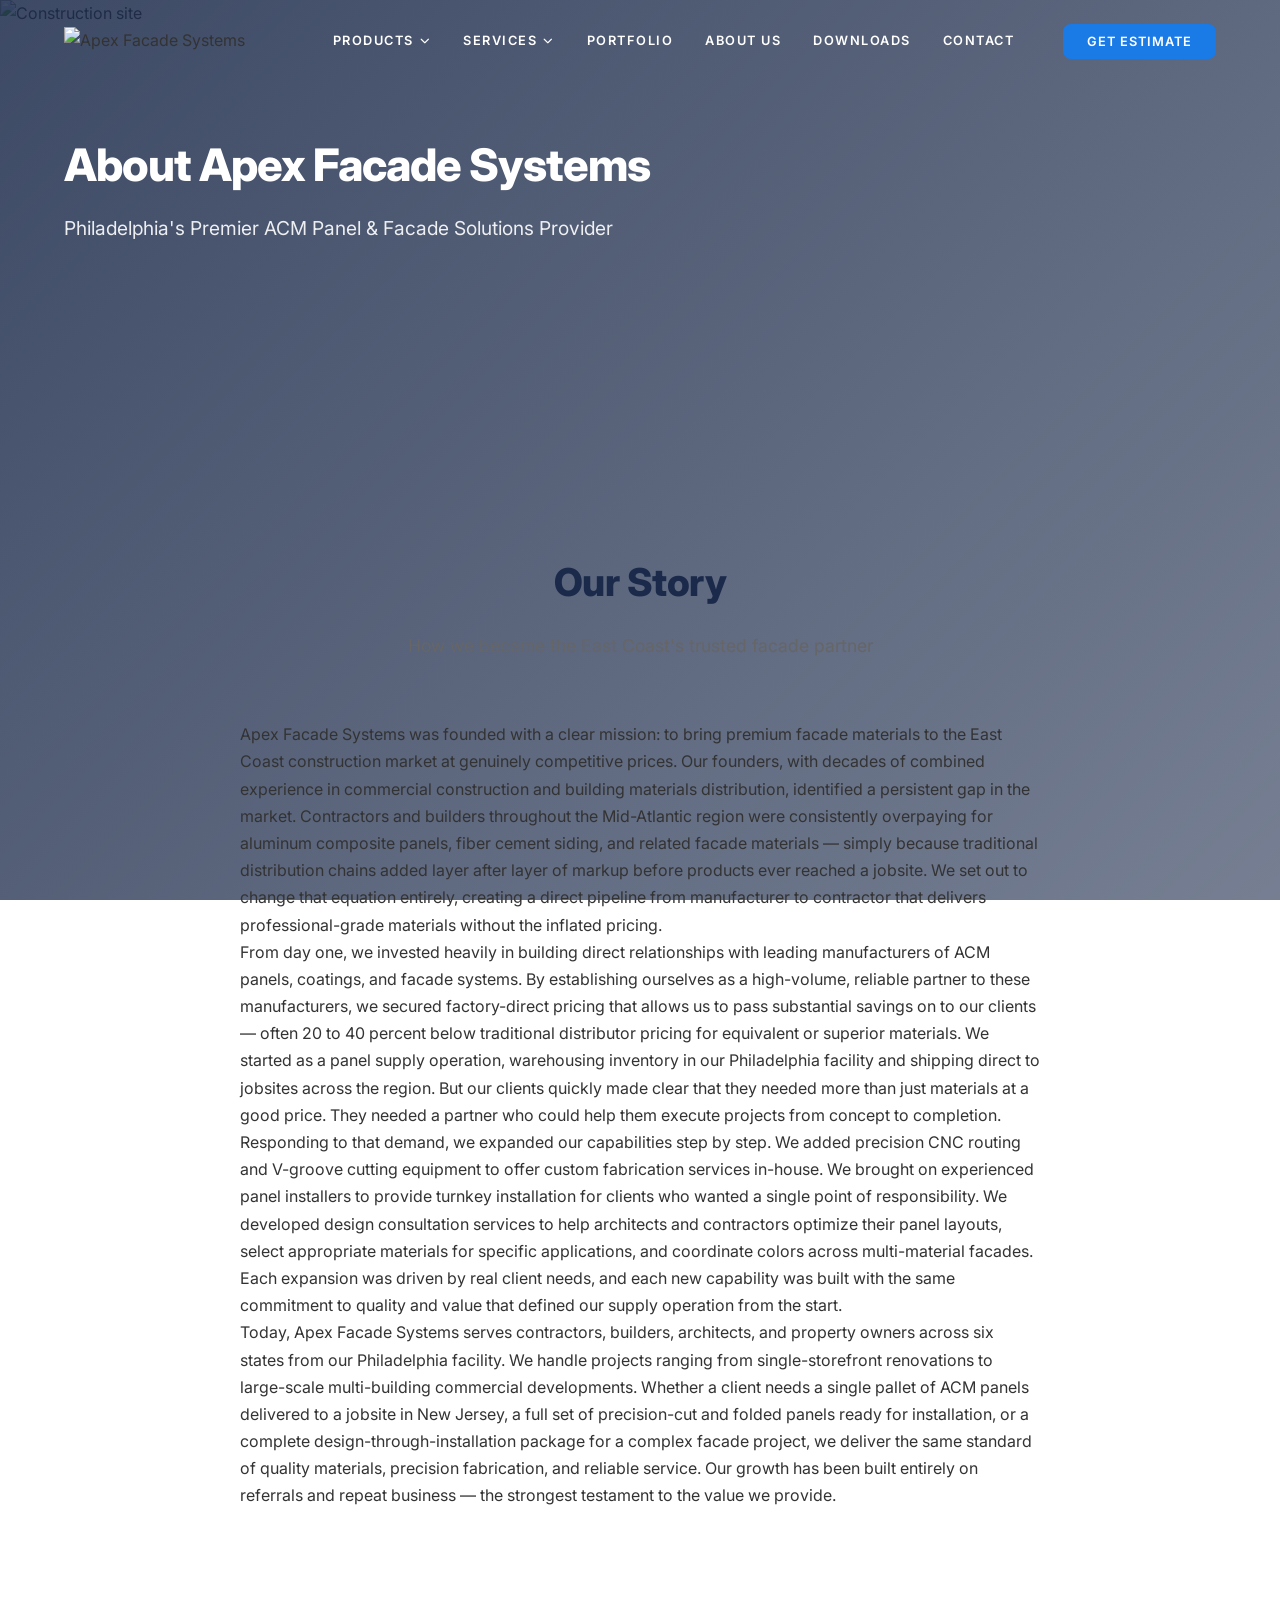
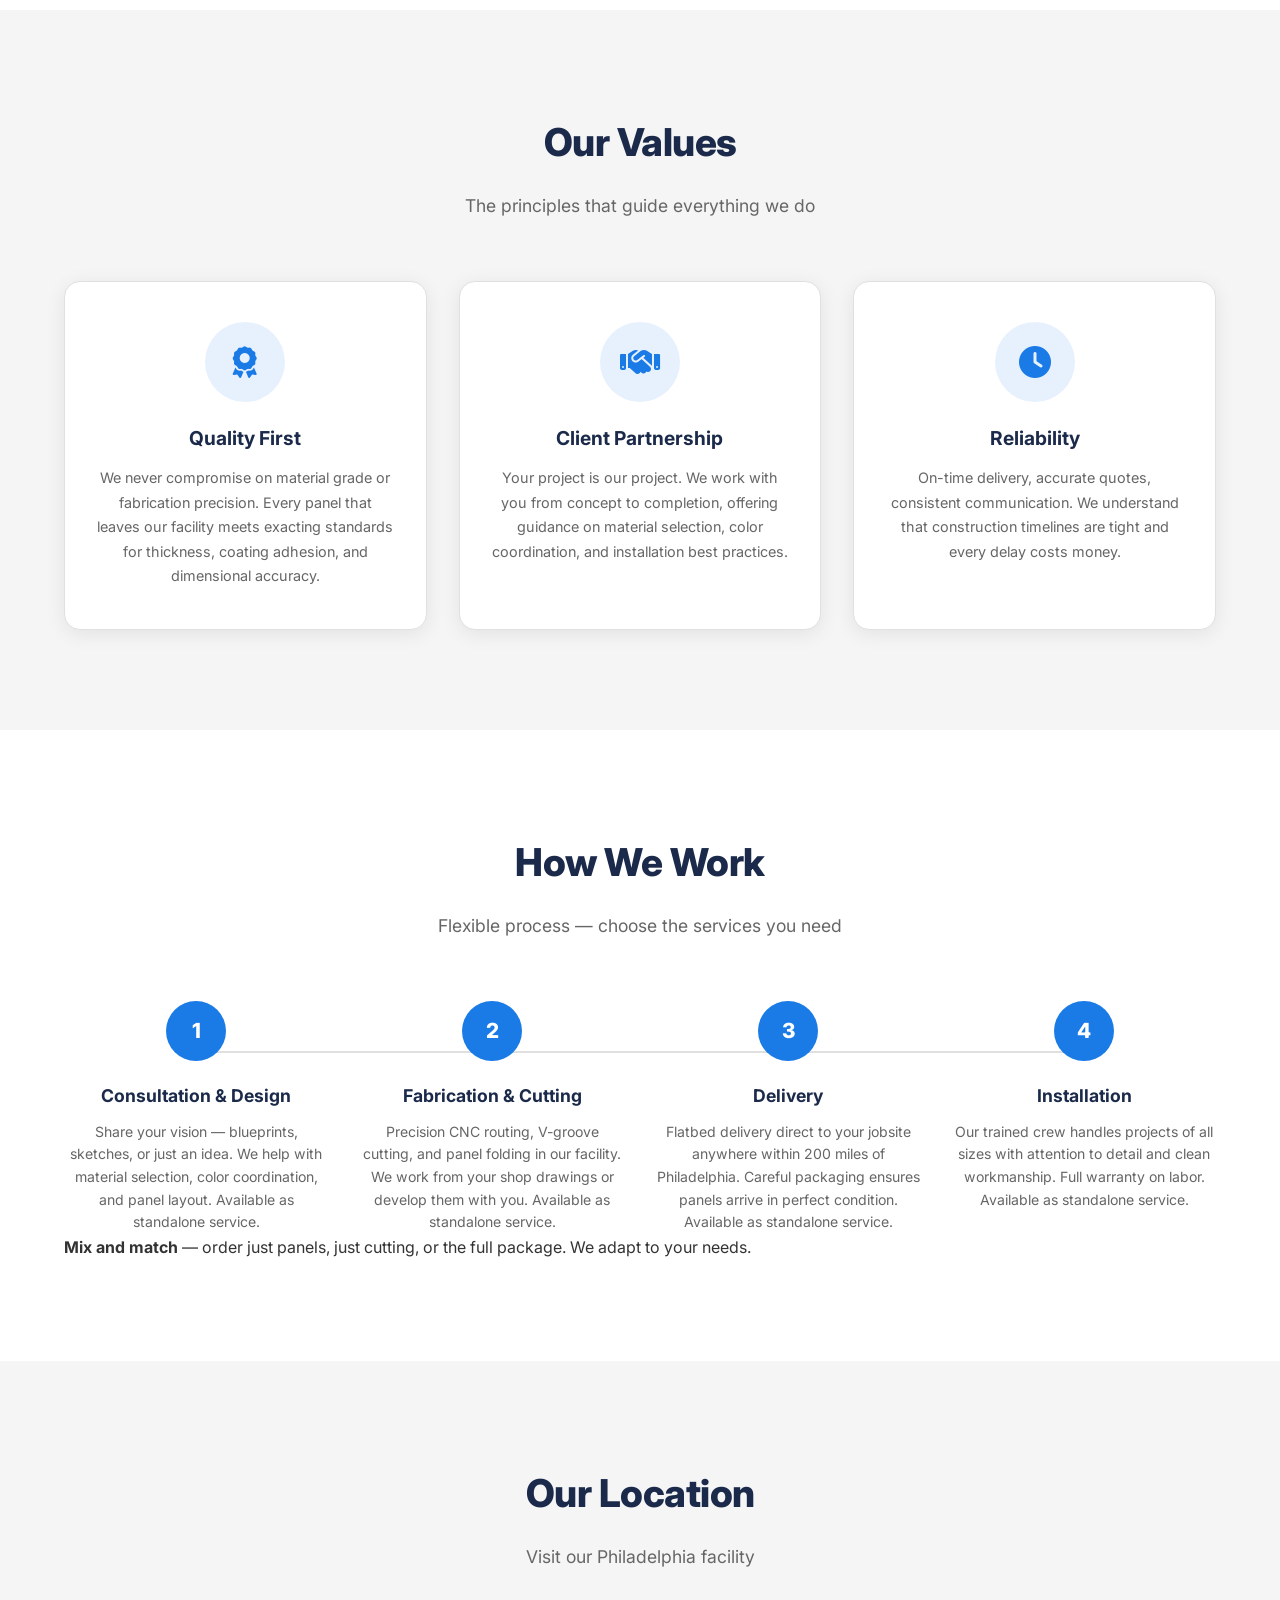
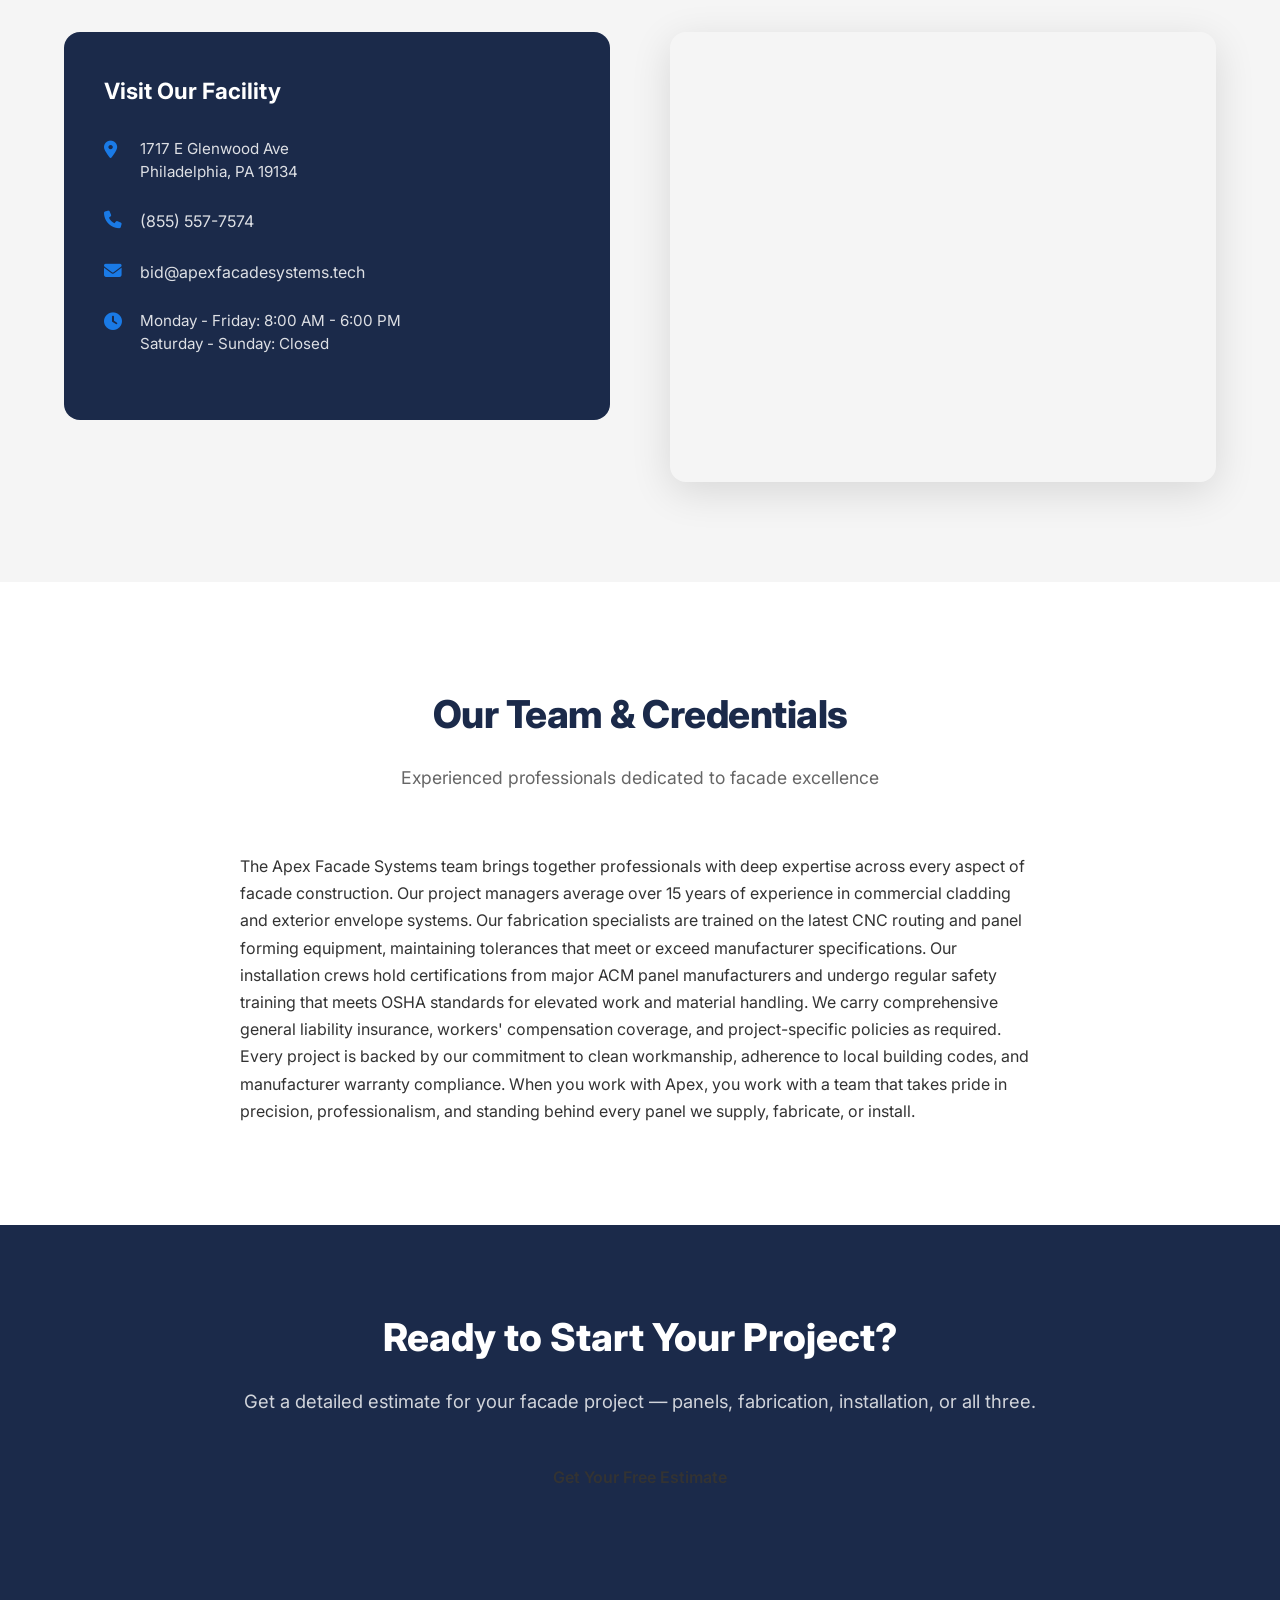
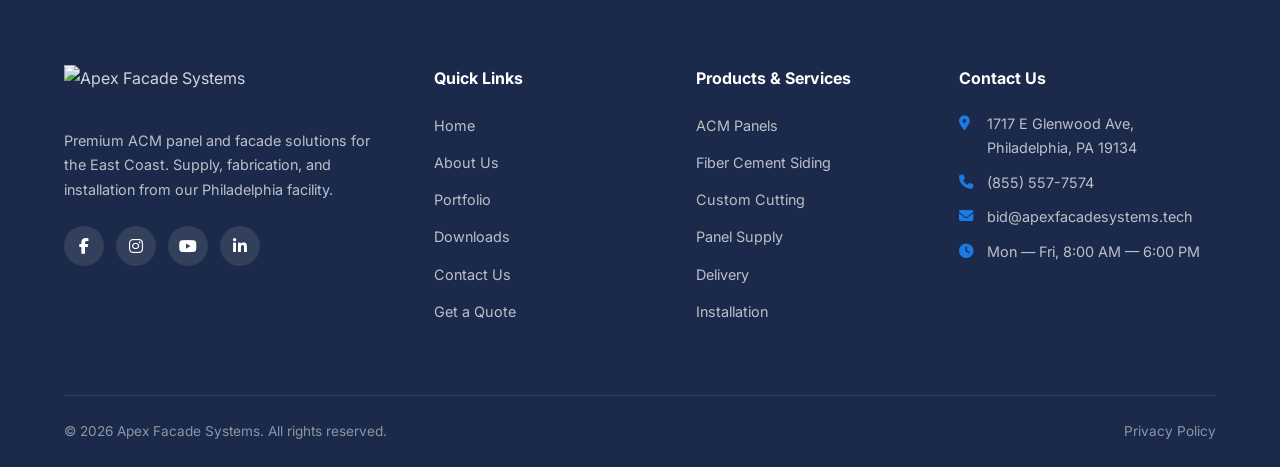
==== commit 9950a4f2: "Redesign header: remove top bar, add transparent overlay nav - Remove the dark navy top bar (phone/e" ====
--- a/about.html
+++ b/about.html
@@ -76,25 +76,11 @@
     </script> -->
 </head>
 <body>
-
-    <!-- Top Bar -->
-    <div class="top-bar">
-        <div class="container">
-            <div class="top-bar-left">
-                <a data-phone href="#"><i class="fas fa-phone"></i> <span>Loading...</span></a>
-                <a data-email href="#"><i class="fas fa-envelope"></i> <span>Loading...</span></a>
-            </div>
-            <div class="top-bar-right">
-                <a href="estimate.html" class="btn-sm">Request a Quote</a>
-            </div>
-        </div>
-    </div>
-
-    <!-- Navigation -->
+<!-- Navigation -->
     <nav class="main-nav">
         <div class="container">
             <a href="index.html" class="nav-logo">
-                <img src="images/logo.png" alt="Apex Facade Systems">
+                <img src="images/logo_white.png" alt="Apex Facade Systems">
             </a>
             <ul class="nav-menu">
                 <li>
@@ -290,7 +276,8 @@
         <div class="container">
             <div class="footer-grid">
                 <div class="footer-about">
-                    <img src="images/logo.png" alt="Apex Facade Systems" class="footer-logo">
+                    <img src="images/logo_white.png" alt="Apex Facade Systems" class="footer-logo">
+
                     <p>Premium ACM panel and facade solutions for the East Coast. Supply, fabrication, and installation from our Philadelphia facility.</p>
                     <div class="footer-social">
                         <a href="#" aria-label="Facebook"><i class="fab fa-facebook-f"></i></a>
--- a/css/style.css
+++ b/css/style.css
@@ -63,114 +63,69 @@
     padding: 0 24px;
 }
 
-/* ========== TOP BAR ========== */
-.top-bar {
+/* ========== MAIN NAVIGATION ========== */
+.main-nav {
+    position: fixed;
+    top: 0;
+    left: 0;
+    width: 100%;
+    padding: 20px 0;
+    z-index: 1000;
+    background: transparent;
+    transition: background 0.4s ease, padding 0.4s ease, box-shadow 0.4s ease;
+}
+
+.main-nav.scrolled {
     background: var(--primary-navy);
-    padding: 10px 0;
-    font-size: 0.85rem;
-    color: rgba(255, 255, 255, 0.9);
-}
-
-.top-bar .container {
+    padding: 12px 0;
+    box-shadow: 0 4px 30px rgba(0, 0, 0, 0.25);
+}
+
+.main-nav .container {
     display: flex;
     justify-content: space-between;
     align-items: center;
 }
 
-.top-bar-left {
-    display: flex;
-    align-items: center;
-    gap: 24px;
-}
-
-.top-bar-left a {
-    color: rgba(255, 255, 255, 0.9);
-    display: flex;
-    align-items: center;
-    gap: 8px;
-}
-
-.top-bar-left a:hover {
-    color: var(--brand-blue);
-}
-
-.top-bar-left i {
-    color: var(--brand-blue);
-}
-
-.top-bar-right .btn-sm {
-    background: var(--brand-blue);
-    color: var(--white);
-    padding: 6px 16px;
-    border-radius: 4px;
+.nav-logo img {
+    width: 220px;
+    height: auto;
+    transition: width 0.4s ease;
+}
+
+.main-nav.scrolled .nav-logo img {
+    width: 180px;
+}
+
+.nav-menu {
+    display: flex;
+    align-items: center;
+    gap: 4px;
+}
+
+.nav-menu > li {
+    position: relative;
+}
+
+.nav-menu > li > a {
+    padding: 10px 14px;
     font-size: 0.8rem;
     font-weight: 600;
-    letter-spacing: 0.5px;
+    color: var(--white);
+    border-radius: var(--radius);
+    display: flex;
+    align-items: center;
+    gap: 6px;
     text-transform: uppercase;
-}
-
-.top-bar-right .btn-sm:hover {
-    background: var(--light-blue);
-}
-
-/* ========== MAIN NAVIGATION ========== */
-.main-nav {
-    background: var(--white);
-    padding: 16px 0;
-    position: sticky;
-    top: 0;
-    z-index: 1000;
-    transition: var(--transition);
-}
-
-.main-nav.scrolled {
-    padding: 10px 0;
-    box-shadow: 0 2px 20px rgba(0, 0, 0, 0.1);
-}
-
-.main-nav .container {
-    display: flex;
-    justify-content: space-between;
-    align-items: center;
-}
-
-.nav-logo img {
-    height: 48px;
-    width: auto;
-}
-
-.main-nav.scrolled .nav-logo img {
-    height: 40px;
-}
-
-.nav-menu {
-    display: flex;
-    align-items: center;
-    gap: 8px;
-}
-
-.nav-menu > li {
-    position: relative;
-}
-
-.nav-menu > li > a {
-    padding: 10px 16px;
-    font-size: 0.95rem;
-    font-weight: 500;
-    color: var(--dark-text);
-    border-radius: var(--radius);
-    display: flex;
-    align-items: center;
-    gap: 6px;
+    letter-spacing: 1.5px;
 }
 
 .nav-menu > li > a:hover {
     color: var(--brand-blue);
-    background: rgba(26, 122, 230, 0.05);
 }
 
 .nav-menu > li > a .fa-chevron-down {
-    font-size: 0.7rem;
+    font-size: 0.6rem;
     transition: var(--transition);
 }
 
@@ -191,7 +146,6 @@
     visibility: hidden;
     transform: translateY(10px);
     transition: var(--transition);
-    border: 1px solid var(--border-gray);
 }
 
 .nav-menu > li:hover .dropdown {
@@ -203,8 +157,11 @@
 .dropdown a {
     display: block;
     padding: 10px 24px;
-    font-size: 0.9rem;
+    font-size: 0.85rem;
     color: var(--dark-text);
+    font-weight: 500;
+    text-transform: none;
+    letter-spacing: 0;
 }
 
 .dropdown a:hover {
@@ -218,7 +175,9 @@
     padding: 10px 24px;
     border-radius: var(--radius);
     font-weight: 600;
-    font-size: 0.9rem;
+    font-size: 0.8rem;
+    text-transform: uppercase;
+    letter-spacing: 1px;
 }
 
 .nav-cta .btn-primary:hover {
@@ -240,7 +199,7 @@
 .nav-toggle span {
     width: 24px;
     height: 2.5px;
-    background: var(--dark-text);
+    background: var(--white);
     border-radius: 2px;
     transition: var(--transition);
 }
@@ -334,10 +293,11 @@
 /* ========== HERO SECTIONS ========== */
 .hero {
     position: relative;
-    min-height: 85vh;
+    min-height: 100vh;
     display: flex;
     align-items: center;
     overflow: hidden;
+    padding-top: 80px;
 }
 
 .hero-bg {
@@ -390,8 +350,8 @@
 
 /* Page Hero (smaller) */
 .page-hero {
-    min-height: 45vh;
-    padding: 120px 0 80px;
+    min-height: 50vh;
+    padding: 140px 0 80px;
 }
 
 .page-hero .hero-content {
@@ -1866,29 +1826,20 @@
         font-size: 15px;
     }
 
-    .top-bar-left {
-        font-size: 0.8rem;
-        gap: 12px;
-    }
-
-    .top-bar-right {
-        display: none;
-    }
-
     .nav-menu {
         position: fixed;
         top: 0;
         right: -100%;
         width: 300px;
         height: 100vh;
-        background: var(--white);
+        background: var(--primary-navy);
         flex-direction: column;
         align-items: flex-start;
         padding: 80px 32px 32px;
         gap: 0;
         transition: right 0.4s cubic-bezier(0.4, 0, 0.2, 1);
         z-index: 999;
-        box-shadow: -5px 0 30px rgba(0, 0, 0, 0.1);
+        box-shadow: -5px 0 30px rgba(0, 0, 0, 0.3);
         overflow-y: auto;
     }
 
@@ -1902,8 +1853,9 @@
 
     .nav-menu > li > a {
         padding: 14px 0;
-        border-bottom: 1px solid var(--border-gray);
+        border-bottom: 1px solid rgba(255, 255, 255, 0.1);
         width: 100%;
+        font-size: 0.85rem;
     }
 
     .dropdown {
@@ -1913,8 +1865,18 @@
         transform: none;
         box-shadow: none;
         border: none;
+        background: rgba(255, 255, 255, 0.05);
         padding: 0 0 0 16px;
         display: none;
+    }
+
+    .dropdown a {
+        color: rgba(255, 255, 255, 0.8);
+    }
+
+    .dropdown a:hover {
+        background: rgba(255, 255, 255, 0.1);
+        color: var(--brand-blue);
     }
 
     .nav-menu > li.dropdown-open .dropdown {
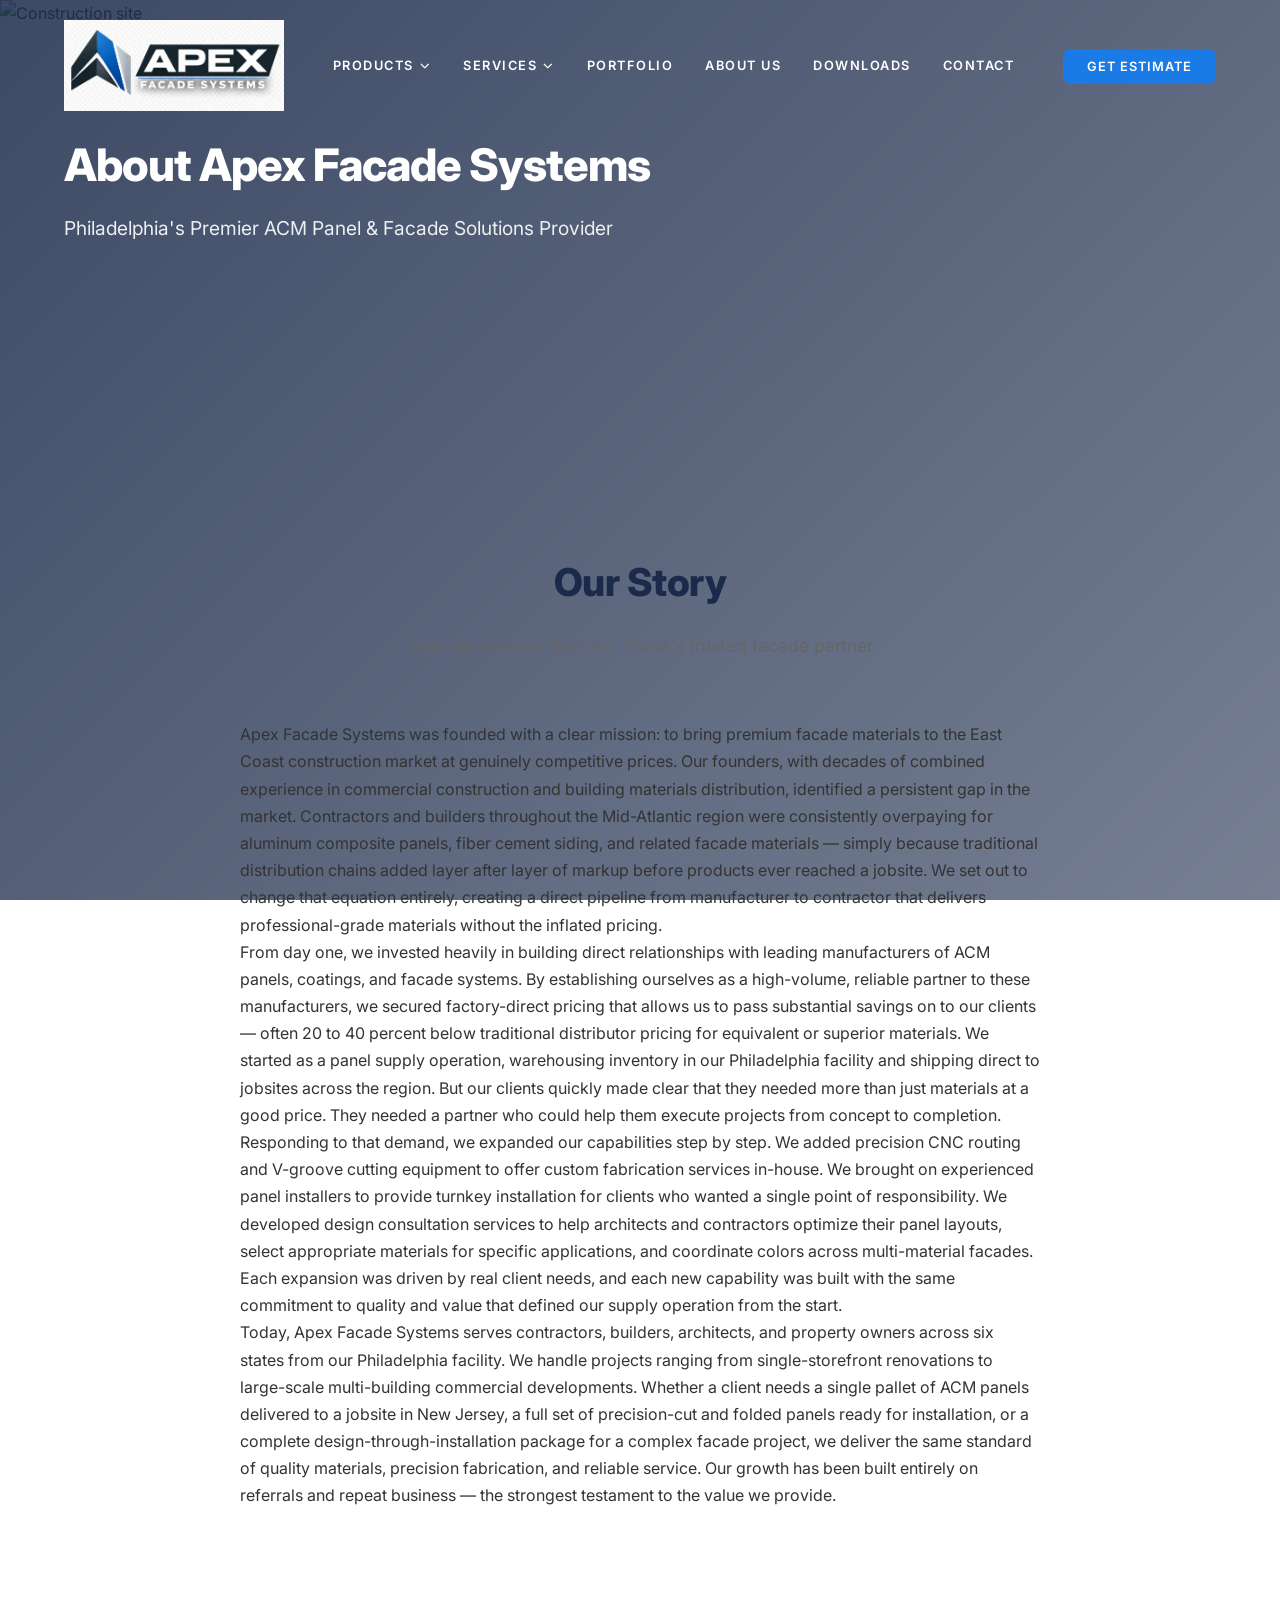
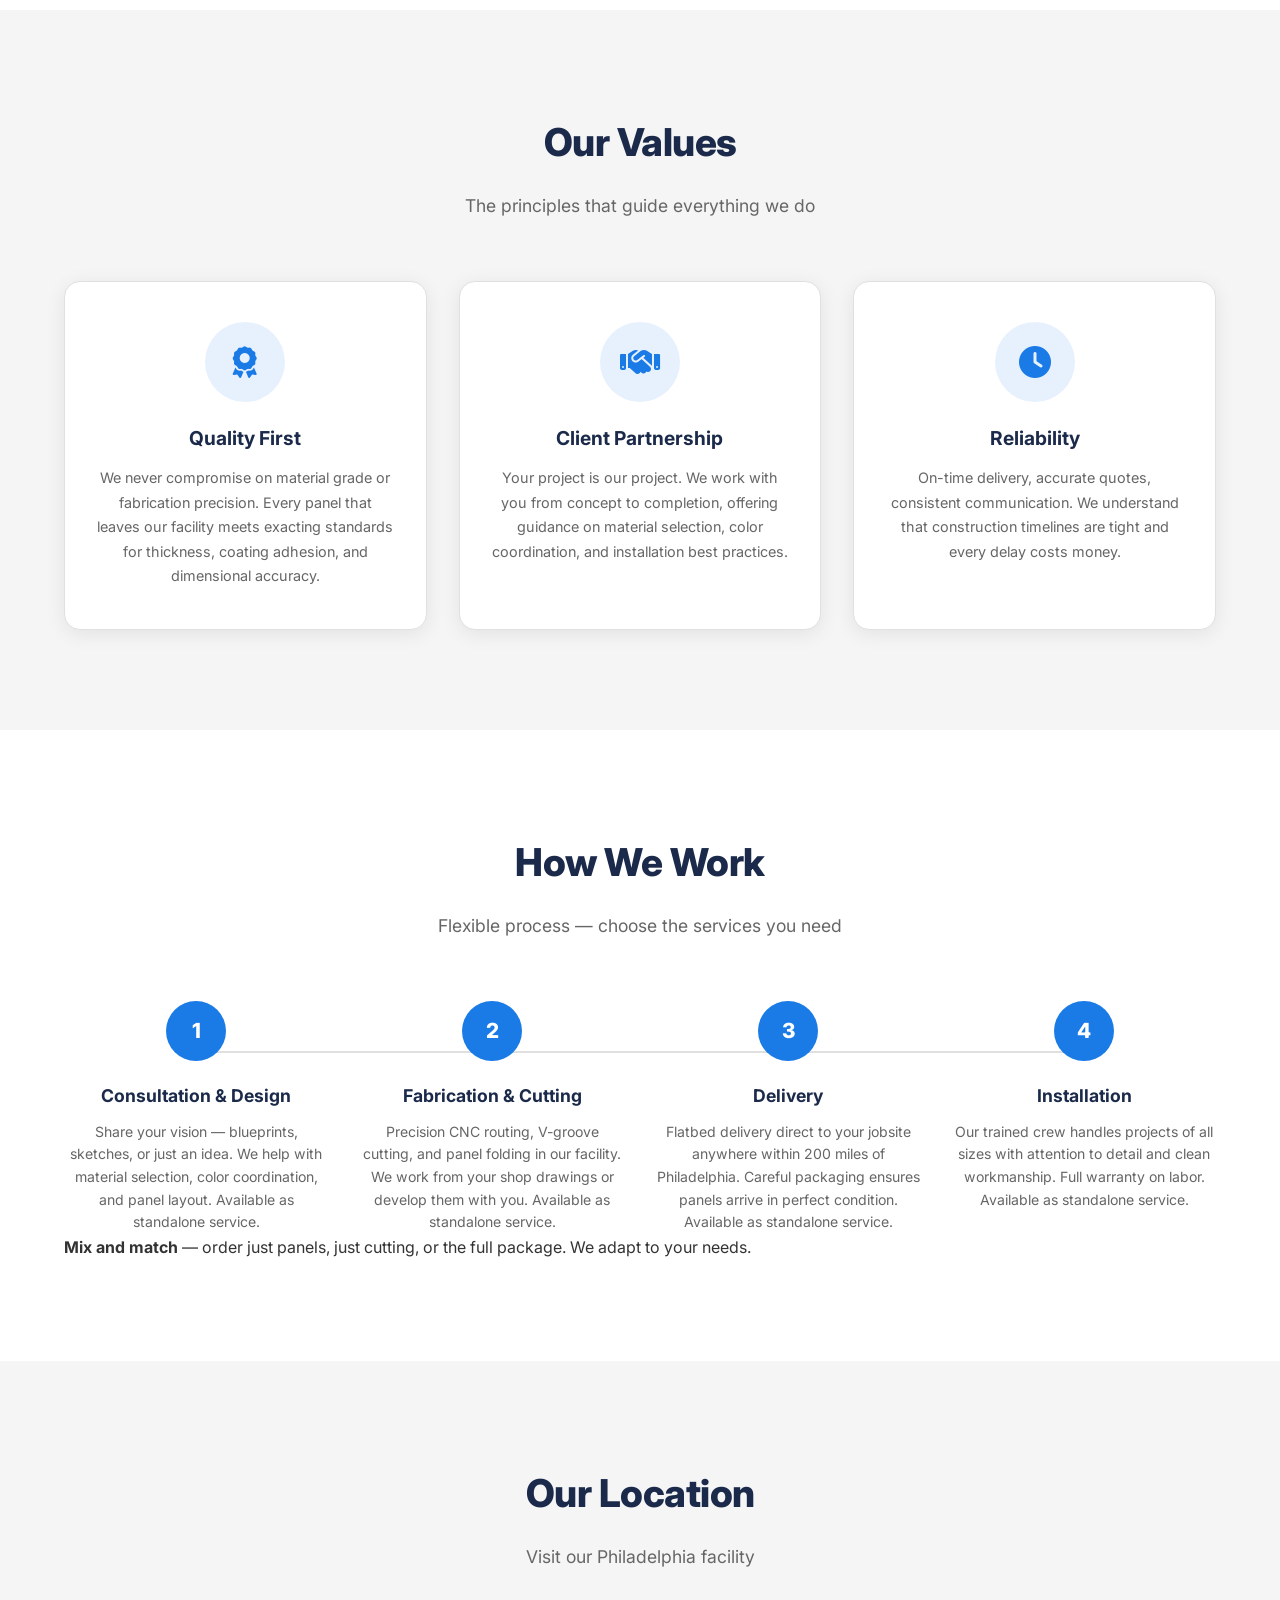
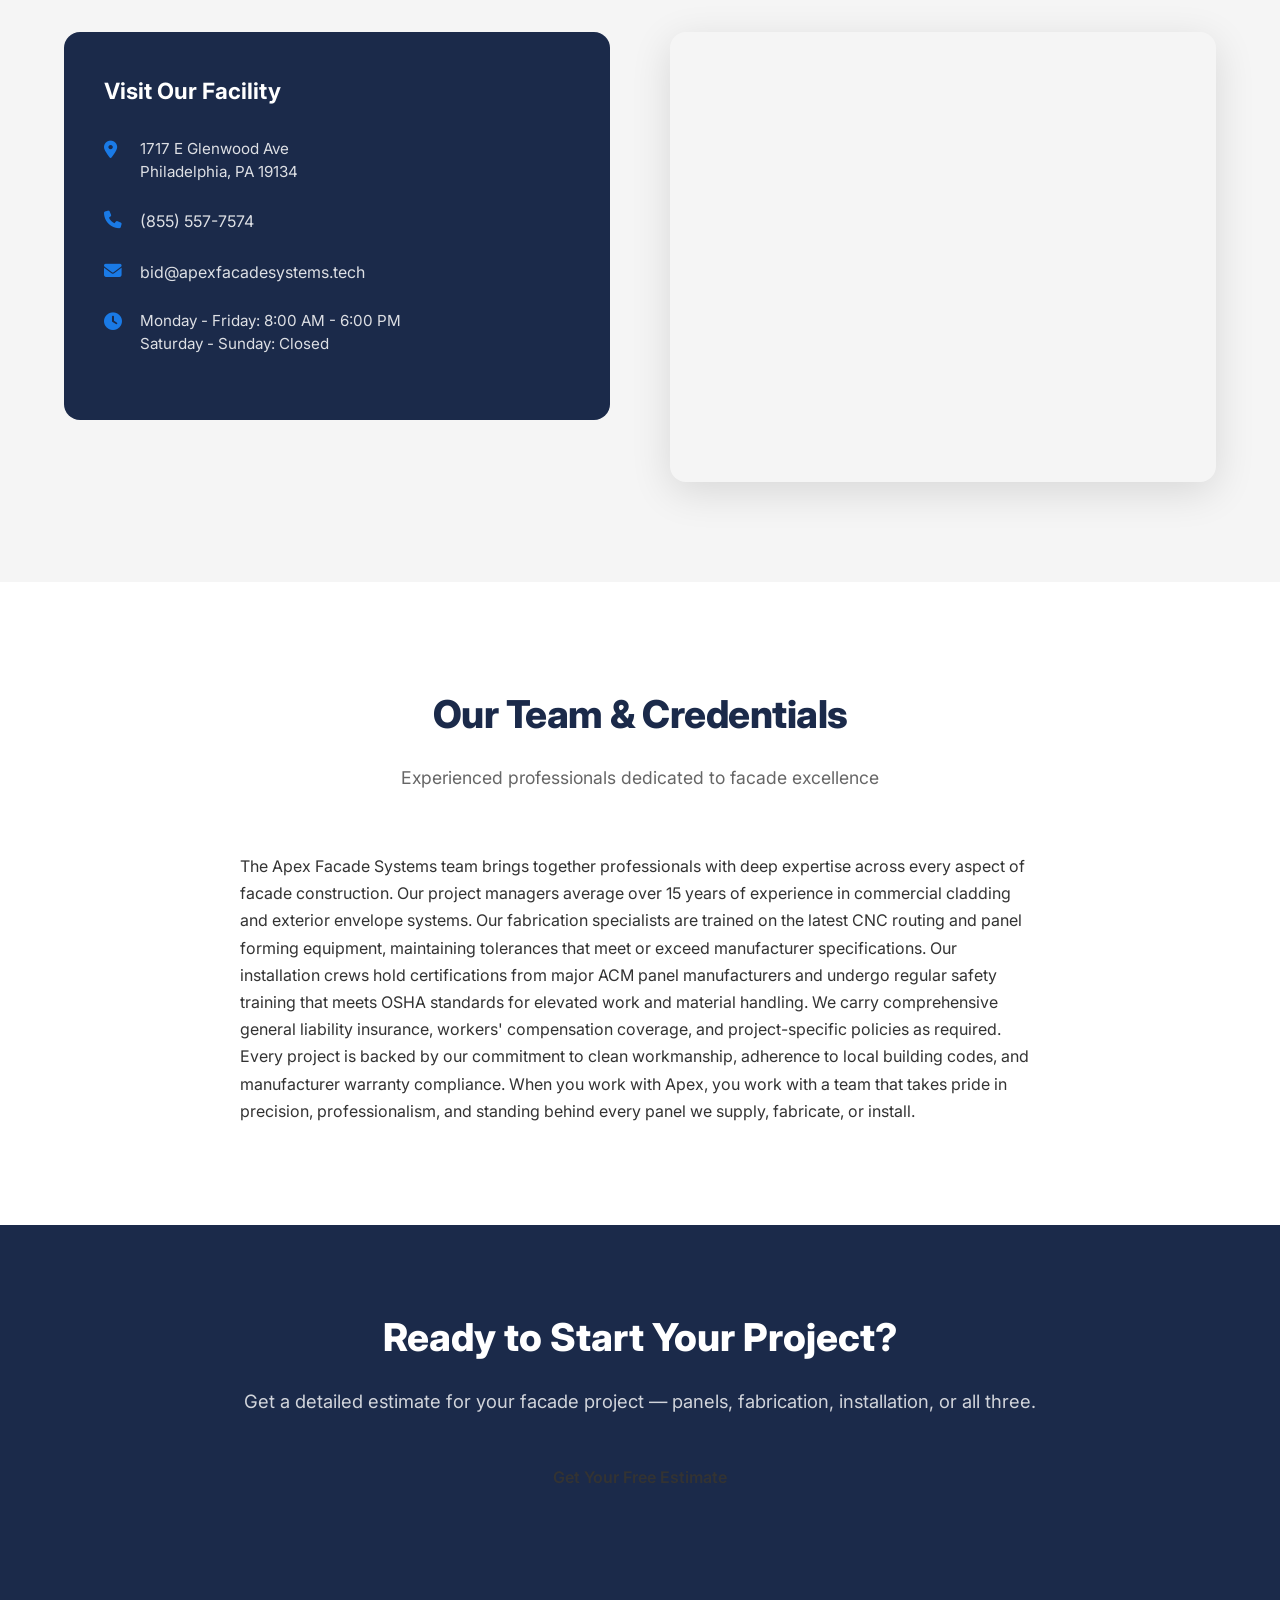
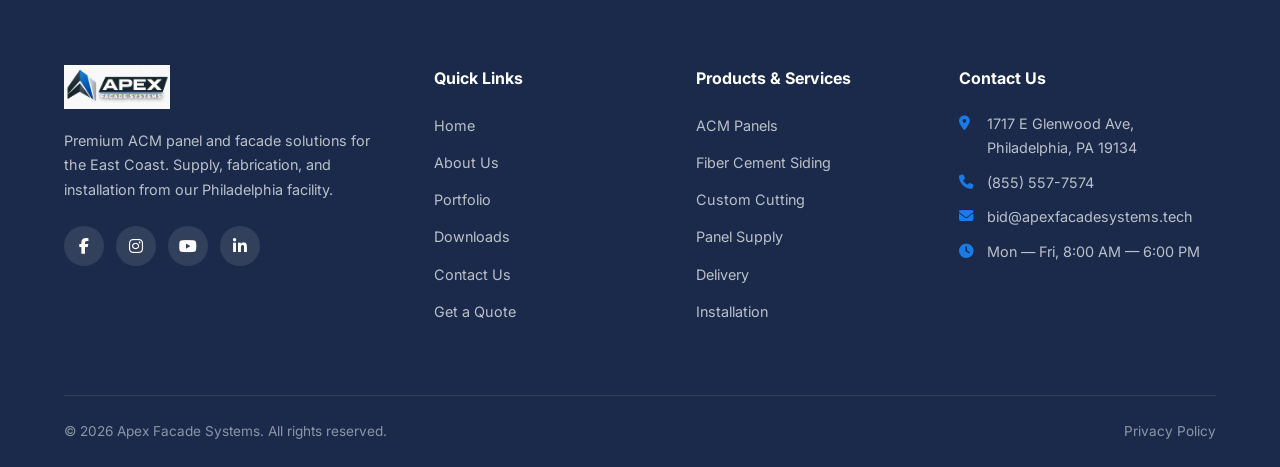
==== commit a55989f2: "Fix logo path: use images/white.png across all pages https://claude.ai/code/session_01GATf8oQ1wRsLso" ====
--- a/about.html
+++ b/about.html
@@ -80,7 +80,7 @@
     <nav class="main-nav">
         <div class="container">
             <a href="index.html" class="nav-logo">
-                <img src="images/logo_white.png" alt="Apex Facade Systems">
+                <img src="images/white.png" alt="Apex Facade Systems">
             </a>
             <ul class="nav-menu">
                 <li>
@@ -276,7 +276,7 @@
         <div class="container">
             <div class="footer-grid">
                 <div class="footer-about">
-                    <img src="images/logo_white.png" alt="Apex Facade Systems" class="footer-logo">
+                    <img src="images/white.png" alt="Apex Facade Systems" class="footer-logo">
 
                     <p>Premium ACM panel and facade solutions for the East Coast. Supply, fabrication, and installation from our Philadelphia facility.</p>
                     <div class="footer-social">
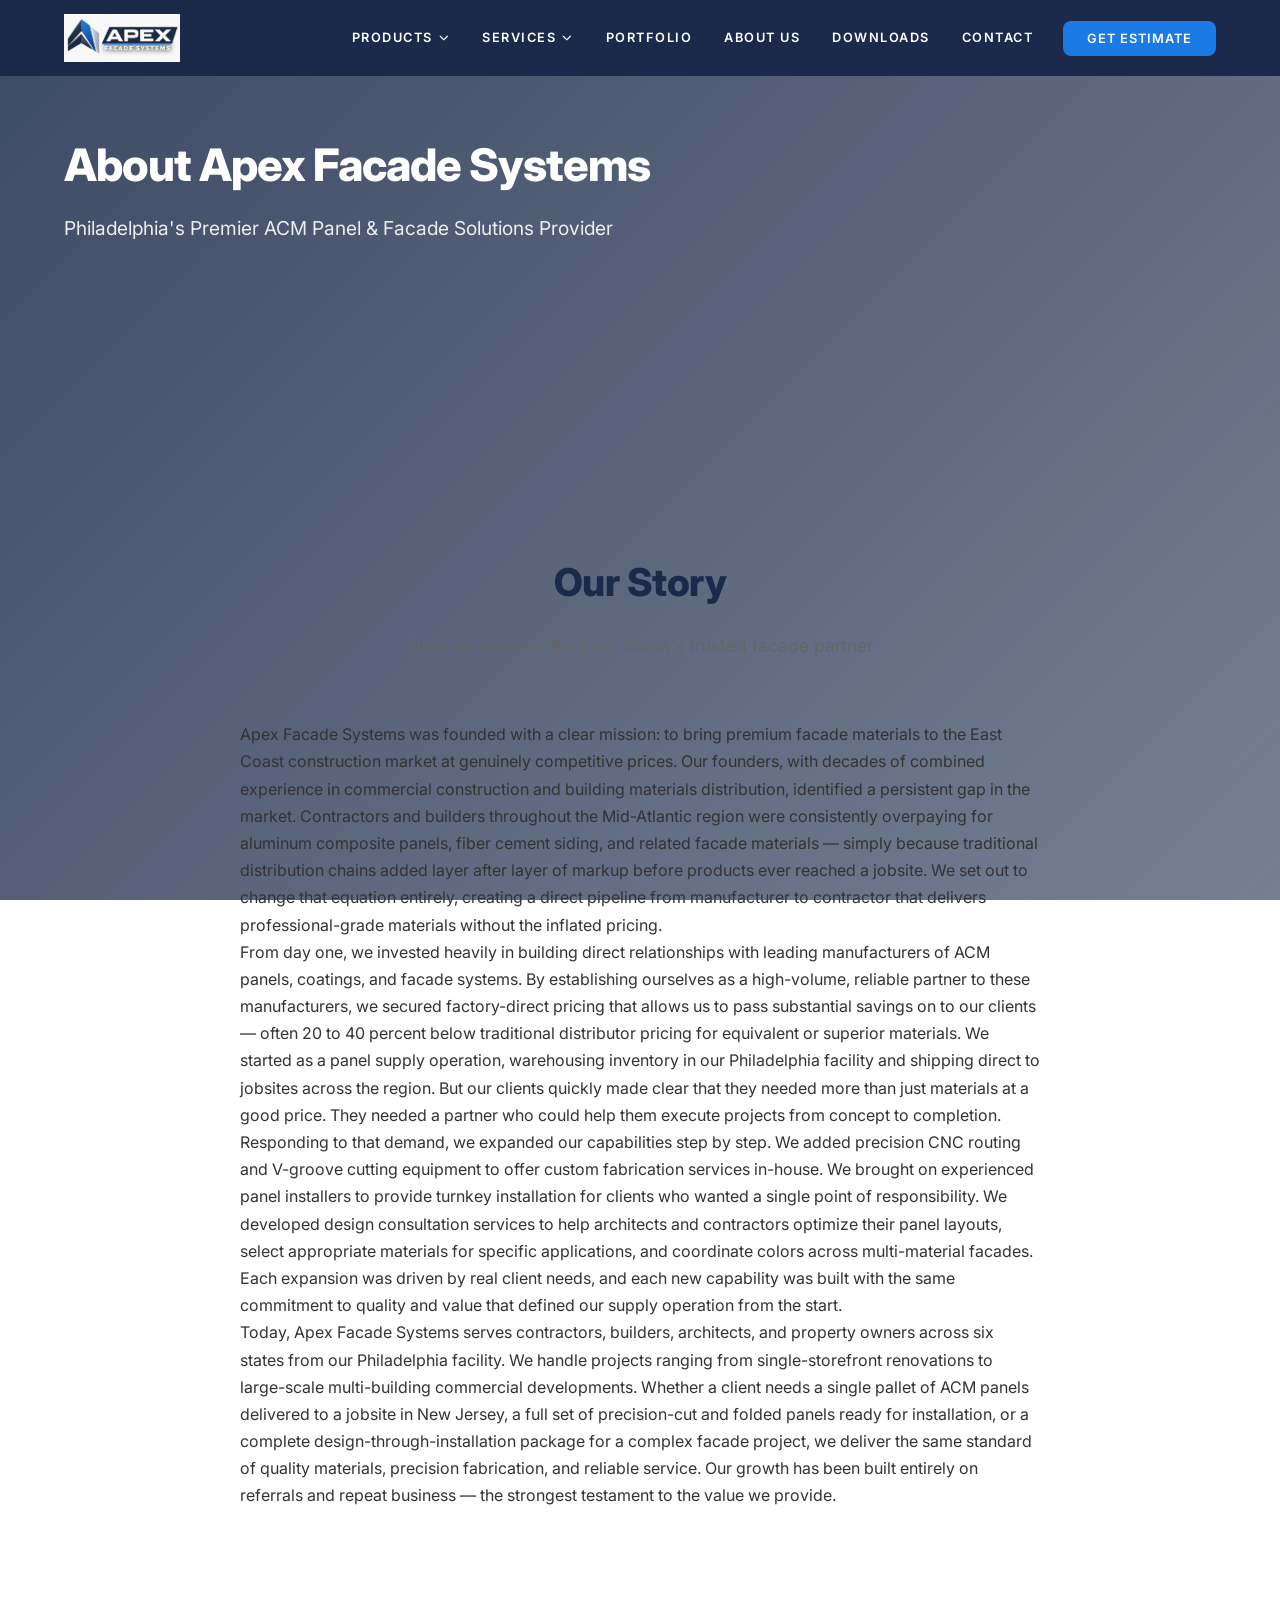
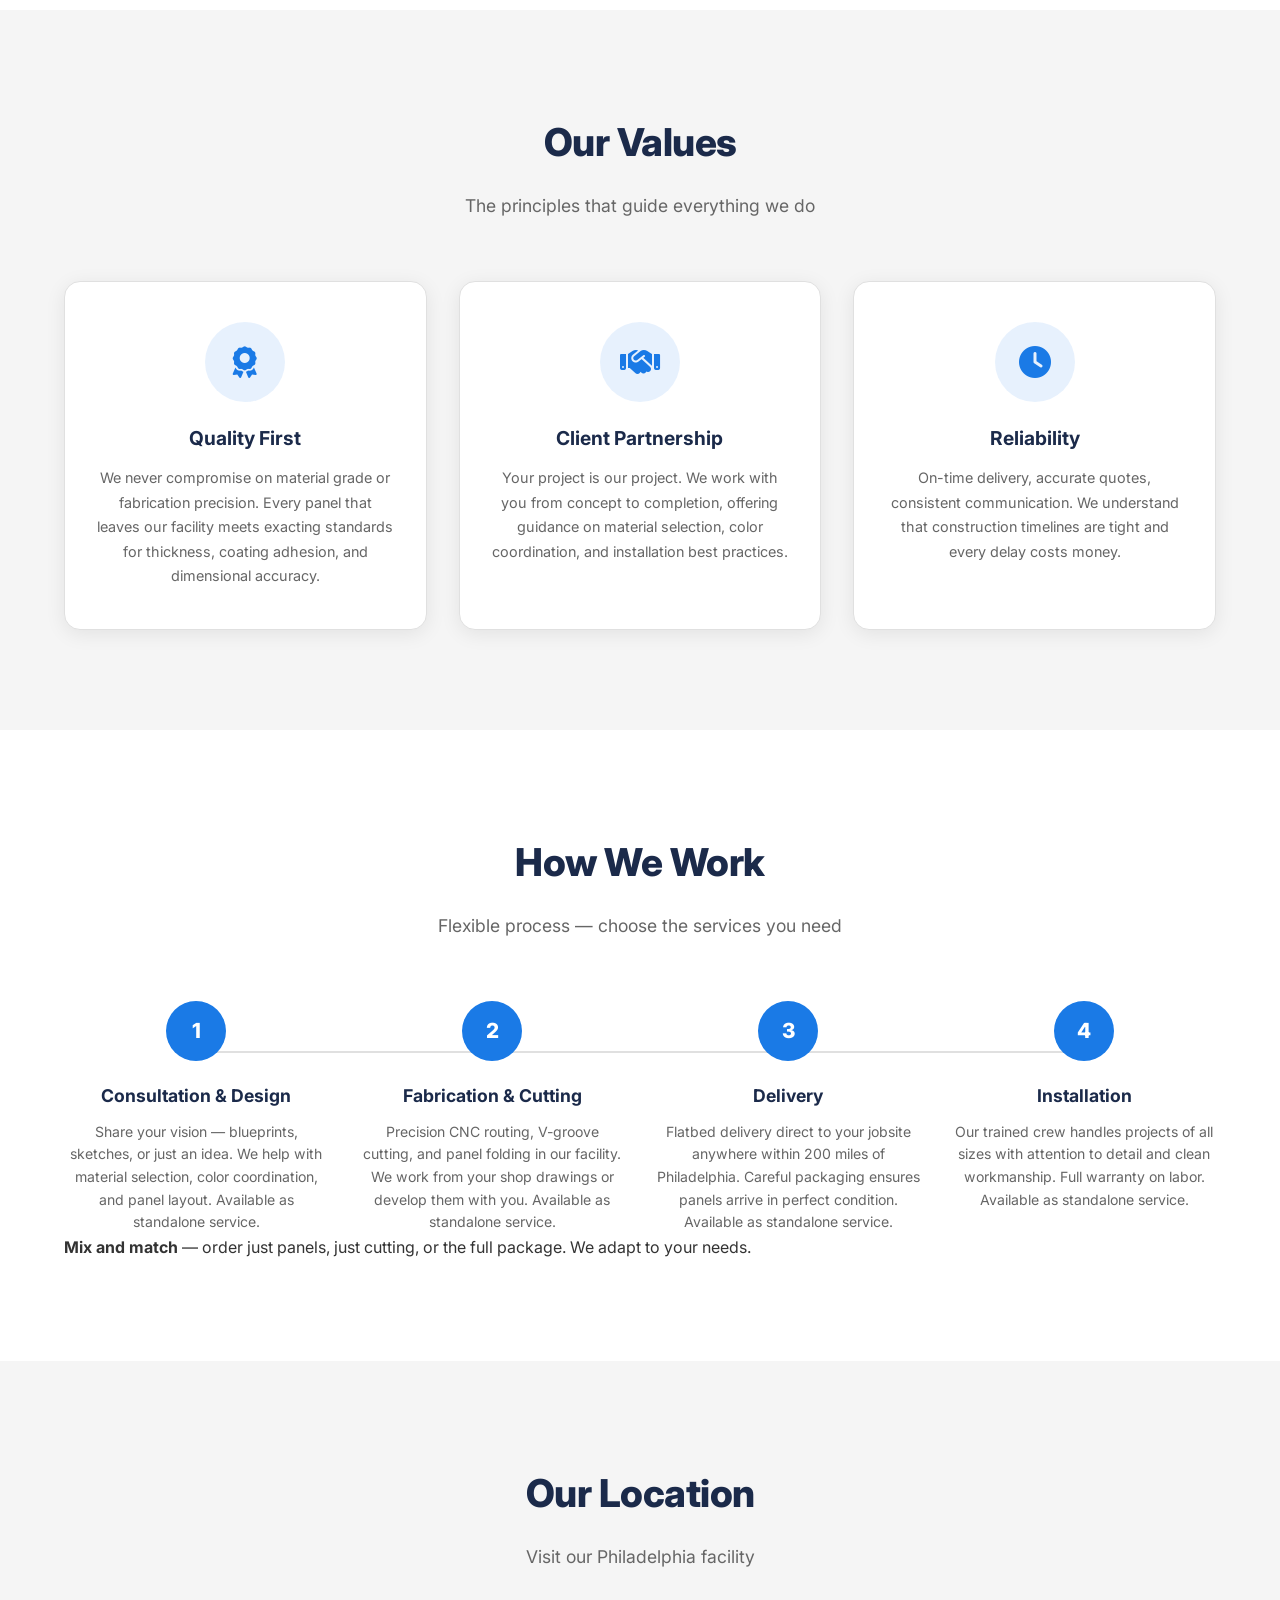
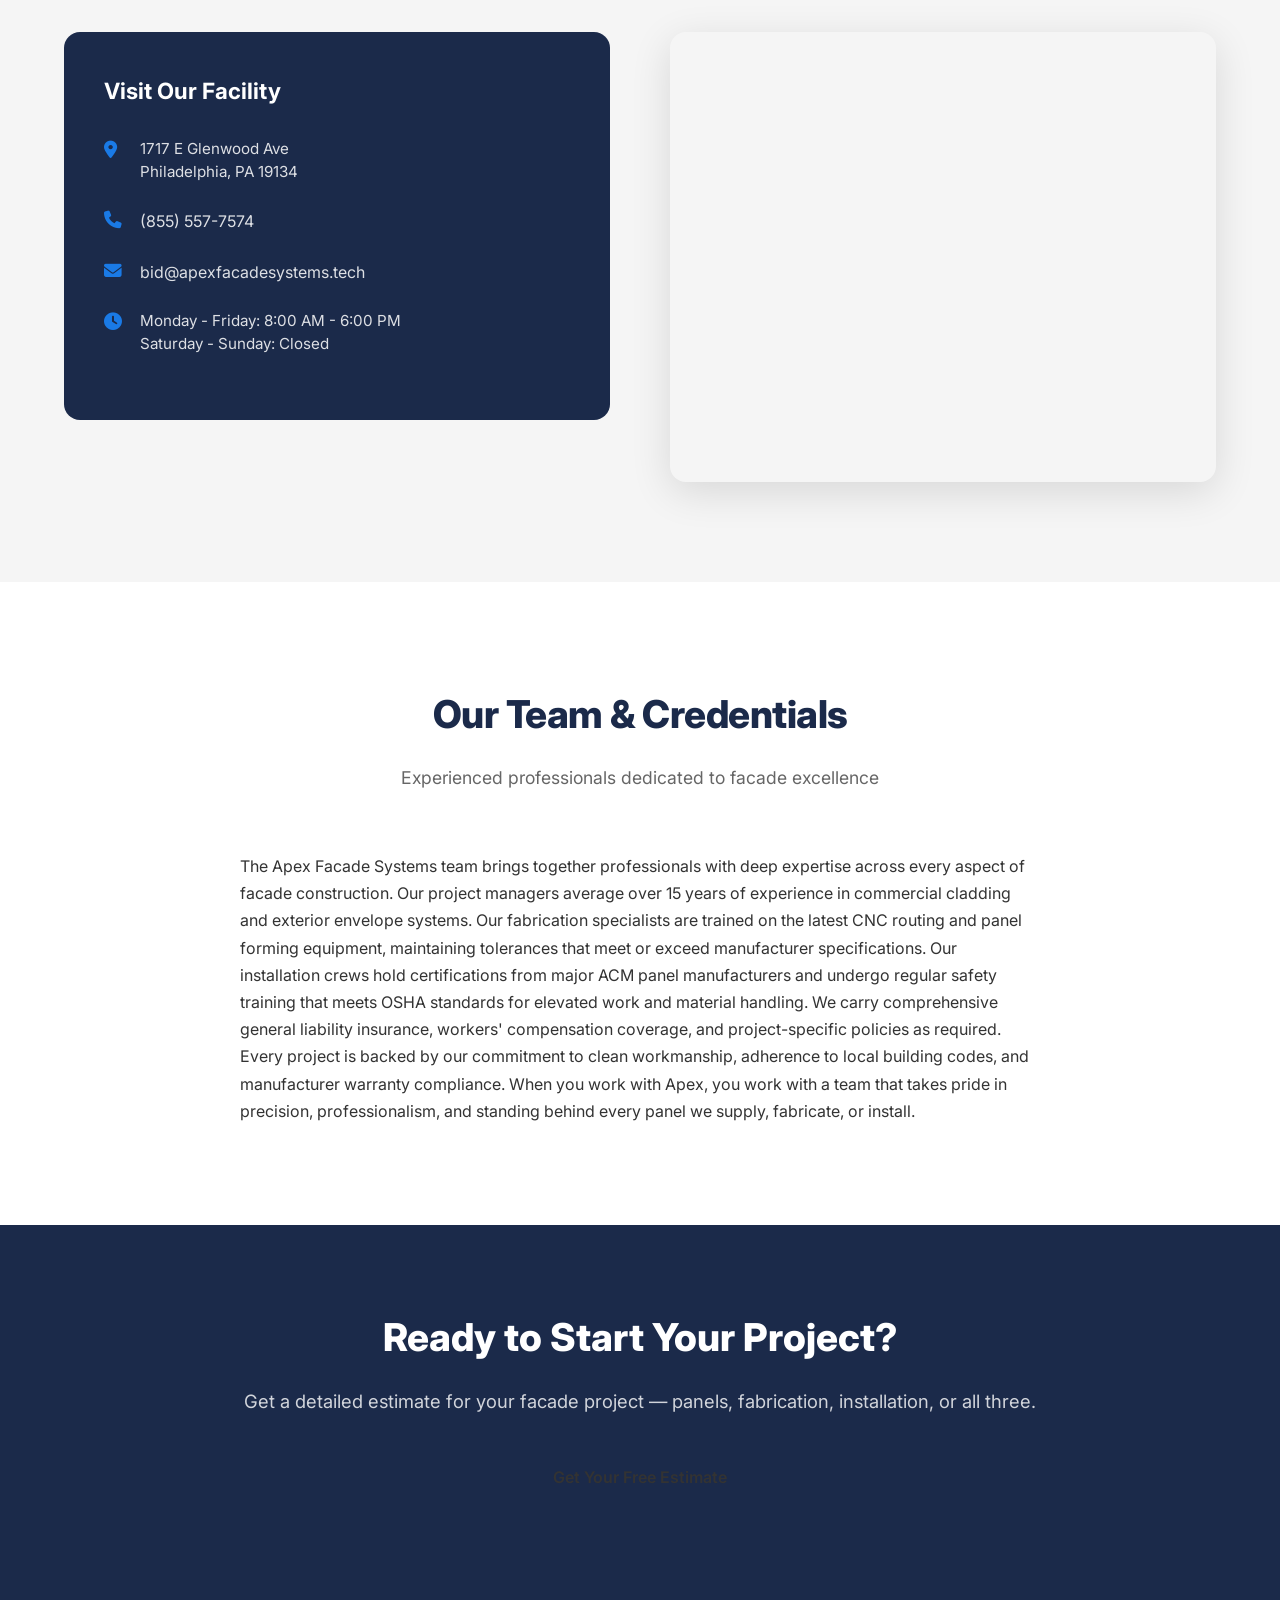
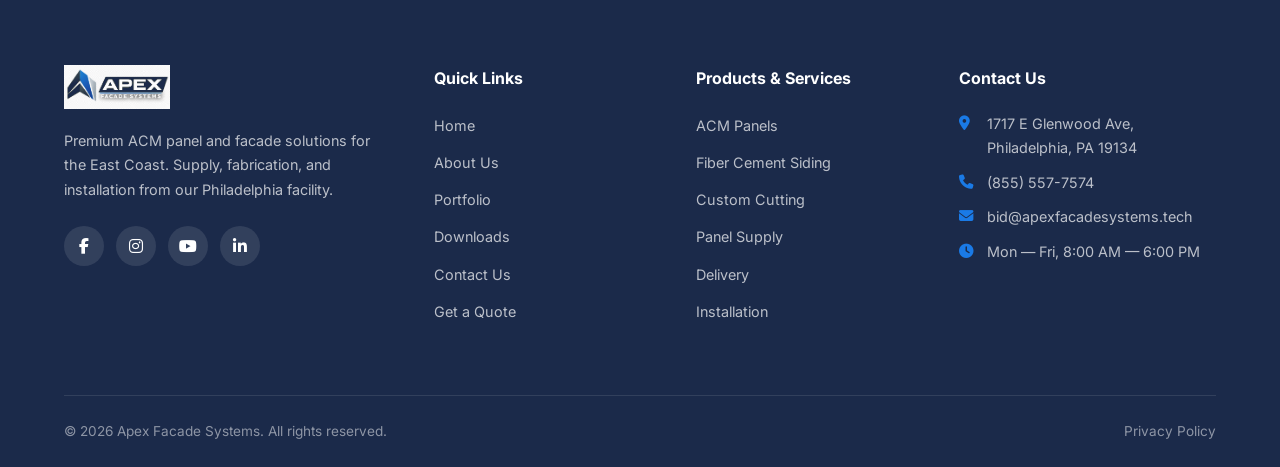
==== commit 561281e8: "Make header always solid navy, logo left, nav right - Header background is always #1B2A4A (no transp" ====
--- a/about.html
+++ b/about.html
@@ -82,6 +82,7 @@
             <a href="index.html" class="nav-logo">
                 <img src="images/white.png" alt="Apex Facade Systems">
             </a>
+            <div class="nav-right">
             <ul class="nav-menu">
                 <li>
                     <a href="#">Products <i class="fas fa-chevron-down"></i></a>
@@ -111,6 +112,7 @@
                 <span></span>
                 <span></span>
                 <span></span>
+            </div>
             </div>
         </div>
     </nav>
--- a/css/style.css
+++ b/css/style.css
@@ -69,16 +69,9 @@
     top: 0;
     left: 0;
     width: 100%;
-    padding: 20px 0;
+    padding: 14px 0;
     z-index: 1000;
-    background: transparent;
-    transition: background 0.4s ease, padding 0.4s ease, box-shadow 0.4s ease;
-}
-
-.main-nav.scrolled {
     background: var(--primary-navy);
-    padding: 12px 0;
-    box-shadow: 0 4px 30px rgba(0, 0, 0, 0.25);
 }
 
 .main-nav .container {
@@ -87,14 +80,20 @@
     align-items: center;
 }
 
+.nav-logo {
+    flex-shrink: 0;
+}
+
 .nav-logo img {
-    width: 220px;
-    height: auto;
-    transition: width 0.4s ease;
-}
-
-.main-nav.scrolled .nav-logo img {
-    width: 180px;
+    height: 48px;
+    width: auto;
+    mix-blend-mode: lighten;
+}
+
+.nav-right {
+    display: flex;
+    align-items: center;
+    gap: 4px;
 }
 
 .nav-menu {
@@ -169,6 +168,11 @@
     color: var(--brand-blue);
 }
 
+.nav-cta {
+    margin-left: 12px;
+    flex-shrink: 0;
+}
+
 .nav-cta .btn-primary {
     background: var(--brand-blue);
     color: var(--white);
@@ -825,6 +829,7 @@
 .footer-about .footer-logo {
     height: 44px;
     margin-bottom: 20px;
+    mix-blend-mode: lighten;
 }
 
 .footer-about p {
